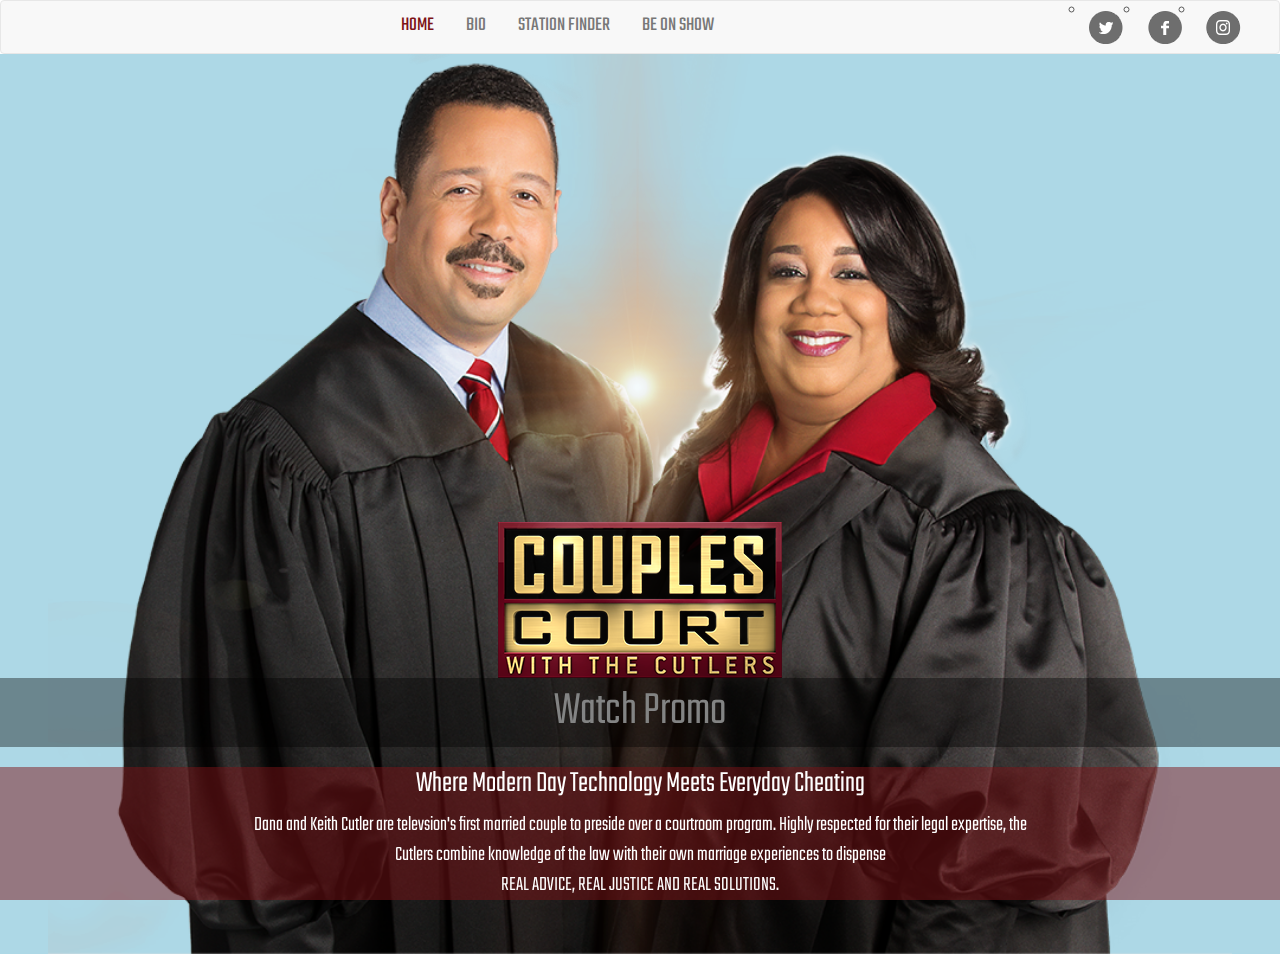
==== index.html @ 295bbfcb "adjusting mobile" ====
<!DOCTYPE html>
<html lang="en">
  <head>
    <meta charset="utf-8">
    <meta http-equiv="X-UA-Compatible" content="IE=edge">
    <meta name="viewport" content="width=device-width, initial-scale=1">
    <!-- The above 3 meta tags *must* come first in the head; any other head content must come *after* these tags -->
    <meta name="description" content="">
    <meta name="author" content="">
    <link rel="icon" href="../../favicon.ico">

    <title>Carousel Template for Bootstrap</title>

    <!-- Bootstrap core CSS -->
    <link href="./media/css/bootstrap.min.css" rel="stylesheet">

    <!-- IE10 viewport hack for Surface/desktop Windows 8 bug -->
    <link href="./media/css/ie10-viewport-bug-workaround.css" rel="stylesheet">

    <!-- HTML5 shim and Respond.js for IE8 support of HTML5 elements and media queries -->
    <!--[if lt IE 9]>
      <script src="https://oss.maxcdn.com/html5shiv/3.7.3/html5shiv.min.js"></script>
      <script src="https://oss.maxcdn.com/respond/1.4.2/respond.min.js"></script>
    <![endif]-->

    <!-- Custom styles for this template -->
    <link href="./media/css/carousel.css" rel="stylesheet">
    <link href="./media/css/style.css" rel="stylesheet">
  </head>
<!-- NAVBAR
================================================== -->
  <body>
    <nav class="navbar navbar-default" role="navigation">
      <div class="container-fluid">
        <div class="navbar-header">
          <button type="button" class="navbar-toggle" data-toggle="collapse" data-target="#bs-example-navbar-collapse-1">
            <span class="sr-only">Toggle navigation</span>
            <span class="icon-bar"></span>
            <span class="icon-bar"></span>
            <span class="icon-bar"></span>
          </button>
          <img class="navbar-brand" src="./media/images/cc_logo.png" alt="">

        </div>

        
        <div class="collapse navbar-collapse" id="bs-example-navbar-collapse-1">
          <ul class="nav navbar-nav">
            <li class="active"><a href="#">Home</a></li>
            <li><a href="/bio">Bio</a></li>
            <li><a href="/finder">Station Finder</a></li>
            <li><a href="https://www.beoncouplescourt.tv" target="_blank">Be On Show</a></li>
            <li class="social pull-right">
              <ul>
                  <li class='twitter'><a href='https://twitter.com/CouplesCourt' target="_blank">Follow the Cutlers on Twitter</a></li>
                  <li class='facebook'><a href='https://www.facebook.com/CouplesCourt' target="_blank">Follow the Cutlers on Facebook</a></li>
                  <li class='instagram'><a href='http://instagram.com/CouplesCourt' target="_blank">Follow the Cutlers on Instagram</a></li>
              </ul>
            </li>
          </ul>
        </div>
      </div>
    </nav>
    

<div id="mycarousel" class="carousel slide" data-ride="carousel">
  <ol class="carousel-indicators">
    <li data-target="#mycarousel" data-slide-to="0" class="active"></li>
    <li data-target="#mycarousel" data-slide-to="1"></li>
    <li data-target="#mycarousel" data-slide-to="2"></li>
  </ol>

  <div class="carousel-inner" role="listbox">
    <div class="item">
        <img src="./media/images/cutlers1.png" data-color="lightblue" alt="First Image">
    </div>
    <div class="item">
        <img src="./media/images/cutlers2.png" data-color="firebrick" alt="Second Image">
    </div>
    <div class="item">
        <img src="./media/images/cutlers3.png" data-color="violet" alt="Third Image">
    </div>
  </div>

</div>


<div class="container-fluid info"> 
    <img class="logo" src="./media/images/cc_logo.png" alt="">
    <div class="jumbotron promo">
      Watch Promo
    </div>
    <div class="jumbotron myBackground">
      <h2>Where Modern Day Technology Meets Everyday Cheating</h2>
          <p>Dana and Keith Cutler are televsion's first married couple to preside over a courtroom program. Highly respected for their legal expertise, the Cutlers combine knowledge of the law with their own marriage experiences to dispense <br/> REAL ADVICE, REAL JUSTICE AND REAL SOLUTIONS.</p>
    </div>
  </div>
    
      <!-- FOOTER -->
      <!-- <footer>
        <div class="container">
          <p>TM &amp; &copy; Orion TV Productions, Inc. All Rights Reserved. Advertisements Do No Constitute Endorsement By Orion Television Or By Any Person(s) Pictured On This Page. Use Of This Site Constitutes Your Acceptance Of These Terms Of Use And Privacy Policy.</p>
        </div>
        
      </footer> -->

    </div><!-- /.container -->


    <!-- Bootstrap core JavaScript
    ================================================== -->
    <!-- Placed at the end of the document so the pages load faster -->
    <script src="https://ajax.googleapis.com/ajax/libs/jquery/1.12.4/jquery.min.js"></script>
    <script>window.jQuery || document.write('<script src="./media/js/jquery.min.js"><\/script>')</script>
    <script src="./media/js/bootstrap.min.js"></script>
    <!-- IE10 viewport hack for Surface/desktop Windows 8 bug -->
    <script src="./media/js/ie10-viewport-bug-workaround.js"></script>
    <script src="./media/js/main.js"></script>
  </body>
</html>
---- media/css/ie10-viewport-bug-workaround.css ----
/*!
 * IE10 viewport hack for Surface/desktop Windows 8 bug
 * Copyright 2014-2015 Twitter, Inc.
 * Licensed under MIT (https://github.com/twbs/bootstrap/blob/master/LICENSE)
 */

/*
 * See the Getting Started docs for more information:
 * http://getbootstrap.com/getting-started/#support-ie10-width
 */
@-ms-viewport     { width: device-width; }
@-o-viewport      { width: device-width; }
@viewport         { width: device-width; }
---- media/css/carousel.css ----
/* GLOBAL STYLES
-------------------------------------------------- */
/* Padding below the footer and lighter body text */

body {
  padding-bottom: 40px;
  color: #5a5a5a;
}


/* CUSTOMIZE THE NAVBAR
-------------------------------------------------- */

/* Special class on .container surrounding .navbar, used for positioning it into place. */
.navbar-wrapper {
  position: absolute;
  top: 0;
  right: 0;
  left: 0;
  z-index: 20;
}

/* Flip around the padding for proper display in narrow viewports */
.navbar-wrapper > .container {
  padding-right: 0;
  padding-left: 0;
}
.navbar-wrapper .navbar {
  padding-right: 15px;
  padding-left: 15px;
}
.navbar-wrapper .navbar .container {
  width: auto;
}


/* CUSTOMIZE THE CAROUSEL
-------------------------------------------------- */

/* Carousel base class */
.carousel {
  height: 500px;
  margin-bottom: 60px;
}
/* Since positioning the image, we need to help out the caption */
.carousel-caption {
  z-index: 10;
}

/* Declare heights because of positioning of img element */
.carousel .item {
  height: 500px;
  background-color: #777;
}
.carousel-inner > .item > img {
  position: absolute;
  top: 0;
  left: 0;
  min-width: 100%;
  height: 500px;
}


/* MARKETING CONTENT
-------------------------------------------------- */

/* Center align the text within the three columns below the carousel */
.marketing .col-lg-4 {
  margin-bottom: 20px;
  text-align: center;
}
.marketing h2 {
  font-weight: normal;
}
.marketing .col-lg-4 p {
  margin-right: 10px;
  margin-left: 10px;
}


/* Featurettes
------------------------- */

.featurette-divider {
  margin: 80px 0; /* Space out the Bootstrap <hr> more */
}

/* Thin out the marketing headings */
.featurette-heading {
  font-weight: 300;
  line-height: 1;
  letter-spacing: -1px;
}


/* RESPONSIVE CSS
-------------------------------------------------- */

@media (min-width: 768px) {
  /* Navbar positioning foo */
  .navbar-wrapper {
    margin-top: 20px;
  }
  .navbar-wrapper .container {
    padding-right: 15px;
    padding-left: 15px;
  }
  .navbar-wrapper .navbar {
    padding-right: 0;
    padding-left: 0;
  }

  /* The navbar becomes detached from the top, so we round the corners */
  .navbar-wrapper .navbar {
    border-radius: 4px;
  }

  /* Bump up size of carousel content */
  .carousel-caption p {
    margin-bottom: 20px;
    font-size: 21px;
    line-height: 1.4;
  }

  .featurette-heading {
    font-size: 50px;
  }
}

@media (min-width: 992px) {
  .featurette-heading {
    margin-top: 120px;
  }
}
---- media/css/style.css ----
@import url("https://fonts.googleapis.com/css?family=Raleway:500|Teko:300,400");html,body{height:100%;width:100%;font-size:100%;padding:0;margin:0;font-family:'Teko', sans-serif;font-weight:300}h2,p{font-weight:300}*,*:after,*:before{-webkit-box-sizing:border-box;-moz-box-sizing:border-box;box-sizing:border-box;margin:0;padding:0}.navbar{text-transform:uppercase;margin:0}.navbar .navbar-brand{display:none}.navbar-default .navbar-nav{width:100%;text-align:center}.navbar-default .navbar-nav>.active>a{color:#7d1316;background-color:transparent}.navbar-default .navbar-nav>li{float:none;display:inline-block}.navbar-default .navbar-nav>li>a{font-size:20px;font-weight:400}.navbar-nav li.social ul{display:inline-block}.navbar-nav li.social ul .twitter a{background-position:-117px 0px}.navbar-nav li.social ul .twitter a:hover{background-position:-117px -53px}.navbar-nav li.social ul .facebook a{background-position:-3px -54px}.navbar-nav li.social ul .facebook a:hover{background-position:-57px -54px}.navbar-nav li.social ul .instagram a{background-position:0px 0}.navbar-nav li.social ul .instagram a:hover{background-position:-55px 0px}.navbar-nav li.social ul li{float:left;margin-left:2px;text-indent:-9999px}.navbar-nav li.social ul li a{display:block;width:53px;height:43px;background:url(../images/social.png) no-repeat 0 0}.carousel-indicators{display:none !important}.carousel-inner>.item>img{height:100vh;max-width:900px;overflow:hidden;margin:0}.container-fluid .jumbotron{border-radius:0;padding:0;margin:0}.info{position:absolute;bottom:0;z-index:9;padding:0;text-align:center;width:100%}.info .promo{background-color:rgba(0,0,0,0.38);color:#838484;font-size:3em}.info .myBackground{background-color:rgba(125,19,22,0.49);color:#ffffff}footer{background-color:#e3e3e3}h3{display:inline-block;padding:10px;background:#B9121B;border-top-left-radius:10px;border-top-right-radius:10px}.full-screen{background-size:contain;background-position:center;background-repeat:no-repeat}.carousel .item{-webkit-transition:opacity 3s;-moz-transition:opacity 3s;-ms-transition:opacity 3s;-o-transition:opacity 3s;transition:opacity 3s}.carousel .active.left{left:0;opacity:0;z-index:2}.carousel .next{left:0;opacity:1;z-index:1}.blok1{height:100%;background-image:url(http://cdn.wonderfulengineering.com/wp-content/uploads/2014/05/city-wallpaper-7.jpg);background-position:center center;background-size:cover}.jumbotron p{max-width:800px;margin:0 auto}.finder-bg{height:100%;background-image:url(../../media/images/finder_bg.png);background-position:top center;background-size:cover}footer{padding:40px;font-size:8px;text-align:center;color:#838484}@media (max-width: 768px){.navbar .navbar-brand{display:block;padding:5px 15px}.navbar-header{background:#7d1316}.navbar-nav{margin:0}.navbar-default .navbar-nav>li{display:block;float:none !important}.info .logo{display:none}.full-screen{background-size:cover}.container-fluid .jumbotron{padding:0 20px}.jumbotron .myBackground br{content:' '}}
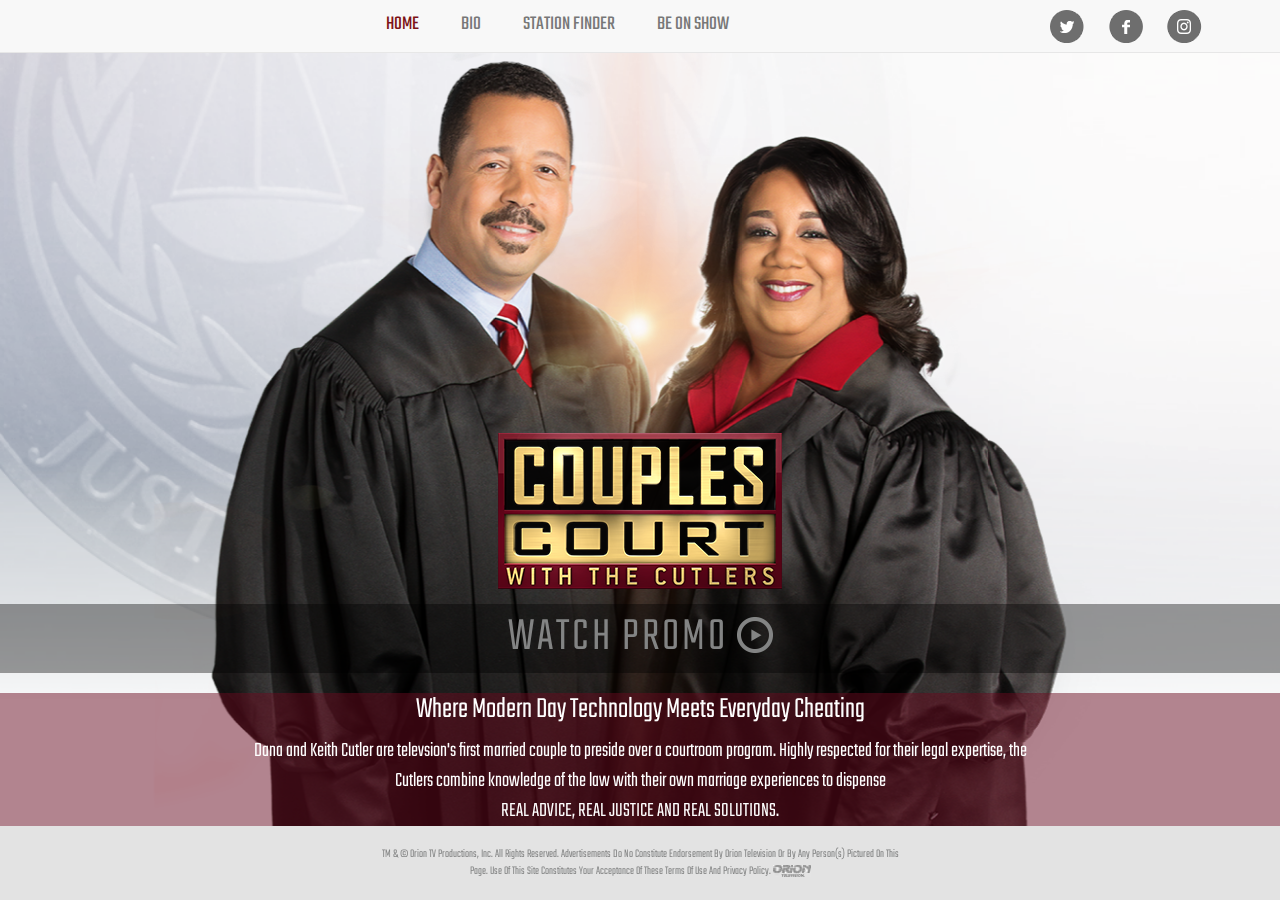
==== commit 6308f428: "added finder and bio" ====
--- a/index.html
+++ b/index.html
@@ -1,4 +1,3 @@
-
 <!DOCTYPE html>
 <html lang="en">
   <head>
@@ -9,43 +8,35 @@
     <meta name="description" content="">
     <meta name="author" content="">
     <link rel="icon" href="../../favicon.ico">
-
     <title>Carousel Template for Bootstrap</title>
-
     <!-- Bootstrap core CSS -->
     <link href="./media/css/bootstrap.min.css" rel="stylesheet">
-
     <!-- IE10 viewport hack for Surface/desktop Windows 8 bug -->
     <link href="./media/css/ie10-viewport-bug-workaround.css" rel="stylesheet">
-
     <!-- HTML5 shim and Respond.js for IE8 support of HTML5 elements and media queries -->
     <!--[if lt IE 9]>
-      <script src="https://oss.maxcdn.com/html5shiv/3.7.3/html5shiv.min.js"></script>
-      <script src="https://oss.maxcdn.com/respond/1.4.2/respond.min.js"></script>
+    <script src="https://oss.maxcdn.com/html5shiv/3.7.3/html5shiv.min.js"></script>
+    <script src="https://oss.maxcdn.com/respond/1.4.2/respond.min.js"></script>
     <![endif]-->
-
     <!-- Custom styles for this template -->
     <link href="./media/css/carousel.css" rel="stylesheet">
     <link href="./media/css/style.css" rel="stylesheet">
   </head>
-<!-- NAVBAR
-================================================== -->
+  <!-- NAVBAR
+  ================================================== -->
   <body>
-    <nav class="navbar navbar-default" role="navigation">
-      <div class="container-fluid">
+    <div class="navbar navbar-default navbar-fixed-top" role="navigation">
+      <div class="container">
         <div class="navbar-header">
-          <button type="button" class="navbar-toggle" data-toggle="collapse" data-target="#bs-example-navbar-collapse-1">
+          <button type="button" class="navbar-toggle" data-toggle="collapse" data-target=".navbar-collapse">
             <span class="sr-only">Toggle navigation</span>
             <span class="icon-bar"></span>
             <span class="icon-bar"></span>
             <span class="icon-bar"></span>
           </button>
           <img class="navbar-brand" src="./media/images/cc_logo.png" alt="">
-
         </div>
-
-        
-        <div class="collapse navbar-collapse" id="bs-example-navbar-collapse-1">
+        <div class="navbar-collapse collapse">
           <ul class="nav navbar-nav">
             <li class="active"><a href="#">Home</a></li>
             <li><a href="/bio">Bio</a></li>
@@ -53,64 +44,61 @@
             <li><a href="https://www.beoncouplescourt.tv" target="_blank">Be On Show</a></li>
             <li class="social pull-right">
               <ul>
-                  <li class='twitter'><a href='https://twitter.com/CouplesCourt' target="_blank">Follow the Cutlers on Twitter</a></li>
-                  <li class='facebook'><a href='https://www.facebook.com/CouplesCourt' target="_blank">Follow the Cutlers on Facebook</a></li>
-                  <li class='instagram'><a href='http://instagram.com/CouplesCourt' target="_blank">Follow the Cutlers on Instagram</a></li>
+                <li class='twitter'><a href='https://twitter.com/CouplesCourt' target="_blank">Follow the Cutlers on Twitter</a></li>
+                <li class='facebook'><a href='https://www.facebook.com/CouplesCourt' target="_blank">Follow the Cutlers on Facebook</a></li>
+                <li class='instagram'><a href='http://instagram.com/CouplesCourt' target="_blank">Follow the Cutlers on Instagram</a></li>
               </ul>
             </li>
           </ul>
         </div>
       </div>
-    </nav>
-    
-
-<div id="mycarousel" class="carousel slide" data-ride="carousel">
-  <ol class="carousel-indicators">
-    <li data-target="#mycarousel" data-slide-to="0" class="active"></li>
-    <li data-target="#mycarousel" data-slide-to="1"></li>
-    <li data-target="#mycarousel" data-slide-to="2"></li>
-  </ol>
-
-  <div class="carousel-inner" role="listbox">
-    <div class="item">
-        <img src="./media/images/cutlers1.png" data-color="lightblue" alt="First Image">
     </div>
-    <div class="item">
-        <img src="./media/images/cutlers2.png" data-color="firebrick" alt="Second Image">
+    <div id="mycarousel" class="carousel slide" data-ride="carousel">
+      <ol class="carousel-indicators">
+        <li data-target="#mycarousel" data-slide-to="0" class="active"></li>
+        <li data-target="#mycarousel" data-slide-to="1"></li>
+        <li data-target="#mycarousel" data-slide-to="2"></li>
+      </ol>
+      <div class="carousel-inner" role="listbox">
+        <div class="item">
+          <img src="./media/images/cutlers1.png" alt="First Image">
+        </div>
+        <div class="item">
+          <img src="./media/images/cutlers2.png" alt="Second Image">
+        </div>
+        <div class="item">
+          <img src="./media/images/cutlers3.png" dalt="Third Image">
+        </div>
+      </div>
     </div>
-    <div class="item">
-        <img src="./media/images/cutlers3.png" data-color="violet" alt="Third Image">
+    <div class="container-fluid info">
+      <img class="logo" src="./media/images/cc_logo.png" alt="">
+      <div class="jumbotron promo">
+        <a href="#">Watch Promo <img src="./media/images/play_btn.png" alt=""></a>
+      </div>
+      <div class="jumbotron myBackground">
+        <h2>Where Modern Day Technology Meets Everyday Cheating</h2>
+        <p>Dana and Keith Cutler are televsion's first married couple to preside over a courtroom program. Highly respected for their legal expertise, the Cutlers combine knowledge of the law with their own marriage experiences to dispense <br/> REAL ADVICE, REAL JUSTICE AND REAL SOLUTIONS.</p>
+      </div>
+      <div class="jumbotron footer">
+        <p>TM &amp; &copy; Orion TV Productions, Inc. All Rights Reserved. Advertisements Do No Constitute Endorsement By Orion Television Or By Any Person(s) Pictured On This Page. Use Of This Site Constitutes Your Acceptance Of These Terms Of Use And Privacy Policy. <img src="./media/images/orion.jpg" alt="Orion"></p>
+      </div>
     </div>
-  </div>
-
-</div>
-
-
-<div class="container-fluid info"> 
-    <img class="logo" src="./media/images/cc_logo.png" alt="">
-    <div class="jumbotron promo">
-      Watch Promo
-    </div>
-    <div class="jumbotron myBackground">
-      <h2>Where Modern Day Technology Meets Everyday Cheating</h2>
-          <p>Dana and Keith Cutler are televsion's first married couple to preside over a courtroom program. Highly respected for their legal expertise, the Cutlers combine knowledge of the law with their own marriage experiences to dispense <br/> REAL ADVICE, REAL JUSTICE AND REAL SOLUTIONS.</p>
-    </div>
-  </div>
-    
-      <!-- FOOTER -->
-      <!-- <footer>
-        <div class="container">
-          <p>TM &amp; &copy; Orion TV Productions, Inc. All Rights Reserved. Advertisements Do No Constitute Endorsement By Orion Television Or By Any Person(s) Pictured On This Page. Use Of This Site Constitutes Your Acceptance Of These Terms Of Use And Privacy Policy.</p>
-        </div>
-        
-      </footer> -->
-
+    <!-- FOOTER -->
+      <!-- <div class="container footer">
+        <p>TM &amp; &copy; Orion TV Productions, Inc. All Rights Reserved. Advertisements Do No Constitute Endorsement By Orion Television Or By Any Person(s) Pictured On This Page. Use Of This Site Constitutes Your Acceptance Of These Terms Of Use And Privacy Policy.</p>
+      </div> -->
     </div><!-- /.container -->
-
-
-    <!-- Bootstrap core JavaScript
-    ================================================== -->
-    <!-- Placed at the end of the document so the pages load faster -->
+    <script>
+      (function(i,s,o,g,r,a,m){i['GoogleAnalyticsObject']=r;i[r]=i[r]||function(){
+      (i[r].q=i[r].q||[]).push(arguments)},i[r].l=1*new Date();a=s.createElement(o),
+      m=s.getElementsByTagName(o)[0];a.async=1;a.src=g;m.parentNode.insertBefore(a,m)
+      })(window,document,'script','https://www.google-analytics.com/analytics.js','ga');
+     
+      ga('create', 'UA-102187534-1', 'auto');
+      ga('send', 'pageview');
+     
+    </script>
     <script src="https://ajax.googleapis.com/ajax/libs/jquery/1.12.4/jquery.min.js"></script>
     <script>window.jQuery || document.write('<script src="./media/js/jquery.min.js"><\/script>')</script>
     <script src="./media/js/bootstrap.min.js"></script>
@@ -118,4 +106,4 @@
     <script src="./media/js/ie10-viewport-bug-workaround.js"></script>
     <script src="./media/js/main.js"></script>
   </body>
-</html>
+</html>--- a/media/css/style.css
+++ b/media/css/style.css
@@ -1 +1 @@
-@import url("https://fonts.googleapis.com/css?family=Raleway:500|Teko:300,400");html,body{height:100%;width:100%;font-size:100%;padding:0;margin:0;font-family:'Teko', sans-serif;font-weight:300}h2,p{font-weight:300}*,*:after,*:before{-webkit-box-sizing:border-box;-moz-box-sizing:border-box;box-sizing:border-box;margin:0;padding:0}.navbar{text-transform:uppercase;margin:0}.navbar .navbar-brand{display:none}.navbar-default .navbar-nav{width:100%;text-align:center}.navbar-default .navbar-nav>.active>a{color:#7d1316;background-color:transparent}.navbar-default .navbar-nav>li{float:none;display:inline-block}.navbar-default .navbar-nav>li>a{font-size:20px;font-weight:400}.navbar-nav li.social ul{display:inline-block}.navbar-nav li.social ul .twitter a{background-position:-117px 0px}.navbar-nav li.social ul .twitter a:hover{background-position:-117px -53px}.navbar-nav li.social ul .facebook a{background-position:-3px -54px}.navbar-nav li.social ul .facebook a:hover{background-position:-57px -54px}.navbar-nav li.social ul .instagram a{background-position:0px 0}.navbar-nav li.social ul .instagram a:hover{background-position:-55px 0px}.navbar-nav li.social ul li{float:left;margin-left:2px;text-indent:-9999px}.navbar-nav li.social ul li a{display:block;width:53px;height:43px;background:url(../images/social.png) no-repeat 0 0}.carousel-indicators{display:none !important}.carousel-inner>.item>img{height:100vh;max-width:900px;overflow:hidden;margin:0}.container-fluid .jumbotron{border-radius:0;padding:0;margin:0}.info{position:absolute;bottom:0;z-index:9;padding:0;text-align:center;width:100%}.info .promo{background-color:rgba(0,0,0,0.38);color:#838484;font-size:3em}.info .myBackground{background-color:rgba(125,19,22,0.49);color:#ffffff}footer{background-color:#e3e3e3}h3{display:inline-block;padding:10px;background:#B9121B;border-top-left-radius:10px;border-top-right-radius:10px}.full-screen{background-size:contain;background-position:center;background-repeat:no-repeat}.carousel .item{-webkit-transition:opacity 3s;-moz-transition:opacity 3s;-ms-transition:opacity 3s;-o-transition:opacity 3s;transition:opacity 3s}.carousel .active.left{left:0;opacity:0;z-index:2}.carousel .next{left:0;opacity:1;z-index:1}.blok1{height:100%;background-image:url(http://cdn.wonderfulengineering.com/wp-content/uploads/2014/05/city-wallpaper-7.jpg);background-position:center center;background-size:cover}.jumbotron p{max-width:800px;margin:0 auto}.finder-bg{height:100%;background-image:url(../../media/images/finder_bg.png);background-position:top center;background-size:cover}footer{padding:40px;font-size:8px;text-align:center;color:#838484}@media (max-width: 768px){.navbar .navbar-brand{display:block;padding:5px 15px}.navbar-header{background:#7d1316}.navbar-nav{margin:0}.navbar-default .navbar-nav>li{display:block;float:none !important}.info .logo{display:none}.full-screen{background-size:cover}.container-fluid .jumbotron{padding:0 20px}.jumbotron .myBackground br{content:' '}}
+@import url("https://fonts.googleapis.com/css?family=Raleway:500|Teko:300,400");html,body{height:100%;width:100%;font-size:100%;padding:0;margin:0;font-family:'Teko', sans-serif;font-weight:300;background:#f7f9fb}h2,p{font-weight:300}*,*:after,*:before{-webkit-box-sizing:border-box;-moz-box-sizing:border-box;box-sizing:border-box;margin:0;padding:0}.nav>li>a{padding:15px 20px}.navbar{text-transform:uppercase;margin:0}.navbar .navbar-brand{display:none}.navbar-default .navbar-toggle{border-color:transparent}.navbar-default .navbar-toggle:focus,.navbar-default .navbar-toggle .navbar-default .navbar-toggle:hover{background-color:transparent}.navbar-default .navbar-toggle .icon-bar{background-color:#000}.navbar-default .navbar-nav{width:100%;text-align:center}.navbar-default .navbar-nav>.active>a{color:#7d1316 !important;background-color:transparent !important}.navbar-default .navbar-nav>li{float:none;display:inline-block}.navbar-default .navbar-nav>li>a{font-size:20px;font-weight:400}.navbar-nav li.social ul{display:inline-block}.navbar-nav li.social ul .twitter a{background-position:-117px 0px}.navbar-nav li.social ul .twitter a:hover{background-position:-117px -53px}.navbar-nav li.social ul .facebook a{background-position:-3px -54px}.navbar-nav li.social ul .facebook a:hover{background-position:-57px -54px}.navbar-nav li.social ul .instagram a{background-position:0px 0}.navbar-nav li.social ul .instagram a:hover{background-position:-55px 0px}.navbar-nav li.social ul li{float:left;margin-left:2px;text-indent:-9999px;list-style:none}.navbar-nav li.social ul li a{display:block;width:53px;height:43px;background:url(../images/social.png) no-repeat 0 0}.carousel{background:url(../images/background.png) no-repeat;width:100%;height:94%;background-size:contain;margin-bottom:0;overflow:hidden}.carousel-indicators{display:none !important}.carousel-inner>.item>img{height:100vh;max-width:900px;overflow:hidden;margin:0}.carousel .item{background-color:transparent}.container-fluid .jumbotron{border-radius:0;padding:0;margin:0}.logo-bio{position:absolute;top:70px;right:100px}.info{position:absolute;bottom:0;z-index:9;padding:0;text-align:center;width:100%}.info .promo{background-color:rgba(0,0,0,0.38);margin-top:15px}.info .promo a{color:#838484;font-size:3em;text-transform:uppercase;letter-spacing:3px;text-decoration:none}.info .promo a img{margin-top:-6px}.info .myBackground{background-color:rgba(107,11,31,0.49);color:#ffffff}.footer{background-color:#e3e3e3}.footer p{font-size:12px;padding:20px 140px;color:#838484}h3{display:inline-block;padding:10px;background:#B9121B;border-top-left-radius:10px;border-top-right-radius:10px}.full-screen{background-size:contain;background-position:center;background-repeat:no-repeat}.carousel .item{-webkit-transition:opacity 3s;-moz-transition:opacity 3s;-ms-transition:opacity 3s;-o-transition:opacity 3s;transition:opacity 3s}.carousel .active.left{left:0;opacity:0;z-index:2}.carousel .next{left:0;opacity:1;z-index:1}.biobg{height:100%;background-image:url(../images/bio.png);background-position:center center;background-size:contain;background-repeat:no-repeat}.jumbotron p{max-width:800px;margin:0 auto}.finderbg{height:100%;background-image:url(../images/finder.png);background-position:center center;background-size:contain;background-repeat:repeat}.navbar-collapse.in{position:absolute;background-color:white;overflow:overlay;z-index:999;width:100%}.station-container{font-family:'Raleway', sans-serif;position:absolute;top:0;left:0;right:0;padding:200px}.station-container h1{text-transform:uppercase}.station-container h1,.station-container h2{color:#fff;text-align:center}.station-container .finder-container{min-height:220px}.station-container .selector{background:#fff;width:255px;height:43px;margin:0 auto}.station-container .selector a{display:block;width:100%;height:100%;color:#e3e3e3}.station-container .selector a>.arrows{display:inline-block;width:14px;height:14px;float:right;margin-top:14px;margin-right:20px}.station-container .selector a .title{text-transform:uppercase;color:#7d1316;text-align:center;display:block;line-height:43px}.station-container .selector .state-list{display:none;width:100%}.station-container .selector .list-container{overflow:hidden;width:100%;height:150px}.station-container .selector .list-container ul li a{border:3px solid #e3e3e3;border-radius:5px;padding:9px;background:#7d1316;text-align:center;margin-bottom:5px}.listing-provider{border:3px solid #e3e3e3;border-radius:5px;background:#7d1316;text-align:center;font-size:16px}.listing-provider .big-bar{background:#fff;overflow:hidden;width:100%;text-align:center;margin:0 auto}.listing-provider .big-bar .headings{color:#7d1316}.listing-provider .listings .city{color:#fff}.listing-provider .listings .station a{color:#e3e3e3}.listing-provider .listings .times{color:#fff}@media (max-width: 767px){.navbar{z-index:999}.navbar .navbar-brand{display:block;padding:5px 15px}.navbar-header{background:#7d1316}.navbar-nav{margin:0}.navbar-default .navbar-nav>li{display:block;float:none !important}.info .logo{display:none}.full-screen{background-size:cover}.container-fluid .jumbotron{padding:0 20px}.jumbotron .myBackground br{content:' '}.biobg{background-size:cover}.logo-bio{display:none}.footer p{padding:20px;font-size:8px}}@media (max-width: 320px){h2{font-size:20px}.info .promo a{font-size:2em}.jumbotron p{font-size:16px}.carousel{height:90%}.footer p{padding:20px;font-size:8px}}
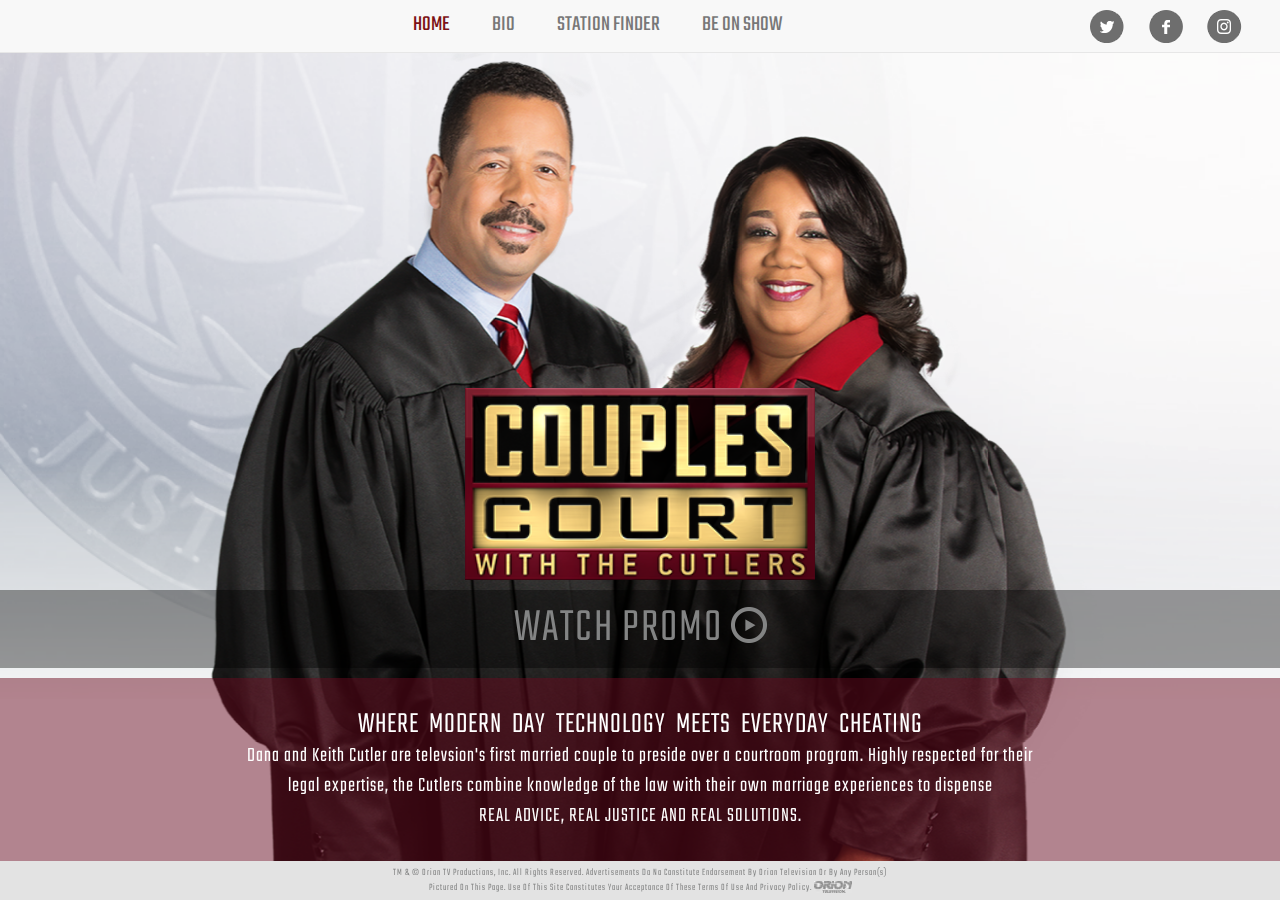
==== commit 610fc8b2: "updated per convo with rosana" ====
--- a/index.html
+++ b/index.html
@@ -44,7 +44,7 @@
             <li><a href="https://www.beoncouplescourt.tv" target="_blank">Be On Show</a></li>
             <li class="social pull-right">
               <ul>
-                <li class='twitter'><a href='https://twitter.com/CouplesCourt' target="_blank">Follow the Cutlers on Twitter</a></li>
+                <li class='twitter'><a href='https://twitter.com/CouplesCourt_TV' target="_blank">Follow the Cutlers on Twitter</a></li>
                 <li class='facebook'><a href='https://www.facebook.com/CouplesCourt' target="_blank">Follow the Cutlers on Facebook</a></li>
                 <li class='instagram'><a href='http://instagram.com/CouplesCourt' target="_blank">Follow the Cutlers on Instagram</a></li>
               </ul>
--- a/media/css/style.css
+++ b/media/css/style.css
@@ -1 +1 @@
-@import url("https://fonts.googleapis.com/css?family=Raleway:500|Teko:300,400");html,body{height:100%;width:100%;font-size:100%;padding:0;margin:0;font-family:'Teko', sans-serif;font-weight:300;background:#f7f9fb}h2,p{font-weight:300}*,*:after,*:before{-webkit-box-sizing:border-box;-moz-box-sizing:border-box;box-sizing:border-box;margin:0;padding:0}.nav>li>a{padding:15px 20px}.navbar{text-transform:uppercase;margin:0}.navbar .navbar-brand{display:none}.navbar-default .navbar-toggle{border-color:transparent}.navbar-default .navbar-toggle:focus,.navbar-default .navbar-toggle .navbar-default .navbar-toggle:hover{background-color:transparent}.navbar-default .navbar-toggle .icon-bar{background-color:#000}.navbar-default .navbar-nav{width:100%;text-align:center}.navbar-default .navbar-nav>.active>a{color:#7d1316 !important;background-color:transparent !important}.navbar-default .navbar-nav>li{float:none;display:inline-block}.navbar-default .navbar-nav>li>a{font-size:20px;font-weight:400}.navbar-nav li.social ul{display:inline-block}.navbar-nav li.social ul .twitter a{background-position:-117px 0px}.navbar-nav li.social ul .twitter a:hover{background-position:-117px -53px}.navbar-nav li.social ul .facebook a{background-position:-3px -54px}.navbar-nav li.social ul .facebook a:hover{background-position:-57px -54px}.navbar-nav li.social ul .instagram a{background-position:0px 0}.navbar-nav li.social ul .instagram a:hover{background-position:-55px 0px}.navbar-nav li.social ul li{float:left;margin-left:2px;text-indent:-9999px;list-style:none}.navbar-nav li.social ul li a{display:block;width:53px;height:43px;background:url(../images/social.png) no-repeat 0 0}.carousel{background:url(../images/background.png) no-repeat;width:100%;height:94%;background-size:contain;margin-bottom:0;overflow:hidden}.carousel-indicators{display:none !important}.carousel-inner>.item>img{height:100vh;max-width:900px;overflow:hidden;margin:0}.carousel .item{background-color:transparent}.container-fluid .jumbotron{border-radius:0;padding:0;margin:0}.logo-bio{position:absolute;top:70px;right:100px}.info{position:absolute;bottom:0;z-index:9;padding:0;text-align:center;width:100%}.info .promo{background-color:rgba(0,0,0,0.38);margin-top:15px}.info .promo a{color:#838484;font-size:3em;text-transform:uppercase;letter-spacing:3px;text-decoration:none}.info .promo a img{margin-top:-6px}.info .myBackground{background-color:rgba(107,11,31,0.49);color:#ffffff}.footer{background-color:#e3e3e3}.footer p{font-size:12px;padding:20px 140px;color:#838484}h3{display:inline-block;padding:10px;background:#B9121B;border-top-left-radius:10px;border-top-right-radius:10px}.full-screen{background-size:contain;background-position:center;background-repeat:no-repeat}.carousel .item{-webkit-transition:opacity 3s;-moz-transition:opacity 3s;-ms-transition:opacity 3s;-o-transition:opacity 3s;transition:opacity 3s}.carousel .active.left{left:0;opacity:0;z-index:2}.carousel .next{left:0;opacity:1;z-index:1}.biobg{height:100%;background-image:url(../images/bio.png);background-position:center center;background-size:contain;background-repeat:no-repeat}.jumbotron p{max-width:800px;margin:0 auto}.finderbg{height:100%;background-image:url(../images/finder.png);background-position:center center;background-size:contain;background-repeat:repeat}.navbar-collapse.in{position:absolute;background-color:white;overflow:overlay;z-index:999;width:100%}.station-container{font-family:'Raleway', sans-serif;position:absolute;top:0;left:0;right:0;padding:200px}.station-container h1{text-transform:uppercase}.station-container h1,.station-container h2{color:#fff;text-align:center}.station-container .finder-container{min-height:220px}.station-container .selector{background:#fff;width:255px;height:43px;margin:0 auto}.station-container .selector a{display:block;width:100%;height:100%;color:#e3e3e3}.station-container .selector a>.arrows{display:inline-block;width:14px;height:14px;float:right;margin-top:14px;margin-right:20px}.station-container .selector a .title{text-transform:uppercase;color:#7d1316;text-align:center;display:block;line-height:43px}.station-container .selector .state-list{display:none;width:100%}.station-container .selector .list-container{overflow:hidden;width:100%;height:150px}.station-container .selector .list-container ul li a{border:3px solid #e3e3e3;border-radius:5px;padding:9px;background:#7d1316;text-align:center;margin-bottom:5px}.listing-provider{border:3px solid #e3e3e3;border-radius:5px;background:#7d1316;text-align:center;font-size:16px}.listing-provider .big-bar{background:#fff;overflow:hidden;width:100%;text-align:center;margin:0 auto}.listing-provider .big-bar .headings{color:#7d1316}.listing-provider .listings .city{color:#fff}.listing-provider .listings .station a{color:#e3e3e3}.listing-provider .listings .times{color:#fff}@media (max-width: 767px){.navbar{z-index:999}.navbar .navbar-brand{display:block;padding:5px 15px}.navbar-header{background:#7d1316}.navbar-nav{margin:0}.navbar-default .navbar-nav>li{display:block;float:none !important}.info .logo{display:none}.full-screen{background-size:cover}.container-fluid .jumbotron{padding:0 20px}.jumbotron .myBackground br{content:' '}.biobg{background-size:cover}.logo-bio{display:none}.footer p{padding:20px;font-size:8px}}@media (max-width: 320px){h2{font-size:20px}.info .promo a{font-size:2em}.jumbotron p{font-size:16px}.carousel{height:90%}.footer p{padding:20px;font-size:8px}}
+@import url("https://fonts.googleapis.com/css?family=Raleway:500|Teko:300,400");html,body{height:100%;width:100%;font-size:100%;padding:0;margin:0;font-family:'Teko', sans-serif;font-weight:300;background:#f7f9fb}h2,p{font-weight:300;margin:0;padding:0}*,*:after,*:before{-webkit-box-sizing:border-box;-moz-box-sizing:border-box;box-sizing:border-box;margin:0;padding:0}.nav>li>a{padding:15px 20px}.navbar{text-transform:uppercase;margin:0}.navbar .navbar-brand{display:none}.navbar-default .navbar-toggle{border-color:transparent}.navbar-default .navbar-toggle:focus,.navbar-default .navbar-toggle .navbar-default .navbar-toggle:hover{background-color:transparent}.navbar-default .navbar-toggle .icon-bar{background-color:#000}.navbar-default .navbar-nav{width:100%;text-align:center;margin:0 40px}.navbar-default .navbar-nav>.active>a{color:#7d1316 !important;background-color:transparent !important}.navbar-default .navbar-nav>li{float:none;display:inline-block}.navbar-default .navbar-nav>li>a{font-size:22px;font-weight:400}.navbar-nav li.social ul{display:inline-block}.navbar-nav li.social ul .twitter a{background-position:-117px 0px}.navbar-nav li.social ul .twitter a:hover{background-position:-117px -53px}.navbar-nav li.social ul .facebook a{background-position:-3px -54px}.navbar-nav li.social ul .facebook a:hover{background-position:-57px -54px}.navbar-nav li.social ul .instagram a{background-position:0px 0}.navbar-nav li.social ul .instagram a:hover{background-position:-55px 0px}.navbar-nav li.social ul li{float:left;margin-left:2px;text-indent:-9999px;list-style:none}.navbar-nav li.social ul li a{display:block;width:53px;height:43px;background:url(../images/social.png) no-repeat 0 0}.carousel{background:url(../images/background.png) no-repeat;width:100%;height:100%;background-size:contain;margin-bottom:0;overflow:hidden}.carousel-indicators{display:none !important}.carousel-inner>.item>img{height:100vh;max-width:900px;overflow:hidden;margin:0}.carousel .item{background-color:transparent}.container-fluid .jumbotron{border-radius:0;padding:0;margin:0}.logo{max-width:30%;width:350px;min-width:284px}.logo-bio{position:absolute;top:70px;right:100px}.info{position:absolute;bottom:0;z-index:9;padding:0;text-align:center;width:100%}.info .promo{background-color:rgba(0,0,0,0.38);margin:10px 0;padding:5px}.info .promo a{color:#838484;font-size:3em;text-transform:uppercase;letter-spacing:2px;text-decoration:none}.info .promo a img{margin-top:-6px}.info .myBackground{background-color:rgba(107,11,31,0.49);color:#ffffff;padding:30px 0}.info .myBackground h2{text-transform:uppercase;word-spacing:5px;letter-spacing:1px}.scrolls{height:177px;width:60%;margin:0 auto;padding:1%;overflow:-moz-scrollbars-vertical;overflow-y:scroll}#scroller::-webkit-scrollbar-track{-webkit-box-shadow:inset 0 0 6px rgba(0,0,0,0.3);background-color:#e3e3e3}#scroller::-webkit-scrollbar{width:10px;background-color:#e3e3e3}#scroller::-webkit-scrollbar-thumb{background-color:#fff;border:2px solid #fff}.footer{background-color:#e3e3e3}.footer p{font-size:10px;padding:5px 140px;color:#838484}h3{display:inline-block;padding:10px;background:#B9121B;border-top-left-radius:10px;border-top-right-radius:10px}.full-screen{background-size:cover;background-position:top center;background-repeat:no-repeat}.carousel .item{-webkit-transition:opacity 3s;-moz-transition:opacity 3s;-ms-transition:opacity 3s;-o-transition:opacity 3s;transition:opacity 3s}.carousel .active.left{left:0;opacity:0;z-index:2}.carousel .next{left:0;opacity:1;z-index:1}.biobg{height:100%;background-image:url(../images/bio.png);background-position:center center;background-size:contain;background-repeat:no-repeat}.jumbotron p{max-width:800px;margin:0 auto;letter-spacing:1px;font-weight:300}.finderbg{height:100%;background-image:url(../images/finder.png);background-position:center center;background-size:contain;background-repeat:repeat}.navbar-collapse.in{position:absolute;background-color:white;overflow:overlay;z-index:999;width:100%}.station-container{font-family:'Raleway', sans-serif;position:absolute;top:0;left:0;right:0;padding:200px}.station-container h1{text-transform:uppercase}.station-container h1,.station-container h2{color:#fff;text-align:center}.station-container .finder-container{min-height:220px}.station-container .selector{background:#fff;width:255px;height:43px;margin:0 auto}.station-container .selector a{display:block;width:100%;height:100%;color:#e3e3e3}.station-container .selector a>.arrows{display:inline-block;width:14px;height:14px;float:right;margin-top:14px;margin-right:20px}.station-container .selector a .title{text-transform:uppercase;color:#7d1316;text-align:center;display:block;line-height:43px}.station-container .selector .state-list{display:none;width:100%}.station-container .selector .list-container{overflow:hidden;width:100%;height:150px}.station-container .selector .list-container ul li a{border:3px solid #e3e3e3;border-radius:5px;padding:9px;background:#7d1316;text-align:center;margin-bottom:5px}.listing-provider{border:3px solid #e3e3e3;border-radius:5px;background:#7d1316;text-align:center;font-size:16px}.listing-provider .big-bar{background:#fff;overflow:hidden;width:100%;text-align:center;margin:0 auto}.listing-provider .big-bar .headings{color:#7d1316}.listing-provider .listings .city{color:#fff}.listing-provider .listings .station a{color:#e3e3e3}.listing-provider .listings .times{color:#fff}@media (max-width: 767px){.navbar{z-index:999}.navbar .navbar-brand{display:block;padding:5px 15px}.navbar-header{background:#7d1316}.navbar-default .navbar-nav{margin:0}.navbar-default .navbar-nav>li{display:block;float:none !important}.full-screen{background-size:cover}.container-fluid .jumbotron{padding:0 20px}.jumbotron .myBackground br{content:' '}.biobg{background-size:cover}.logo-bio{display:none}.footer p{padding:20px;font-size:8px}.scrolls{width:100%;height:330px}}@media (max-width: 320px){h2{font-size:20px}.info .promo a{font-size:2em}.jumbotron p{font-size:16px}.carousel{height:90%}.footer p{padding:20px;font-size:8px}}
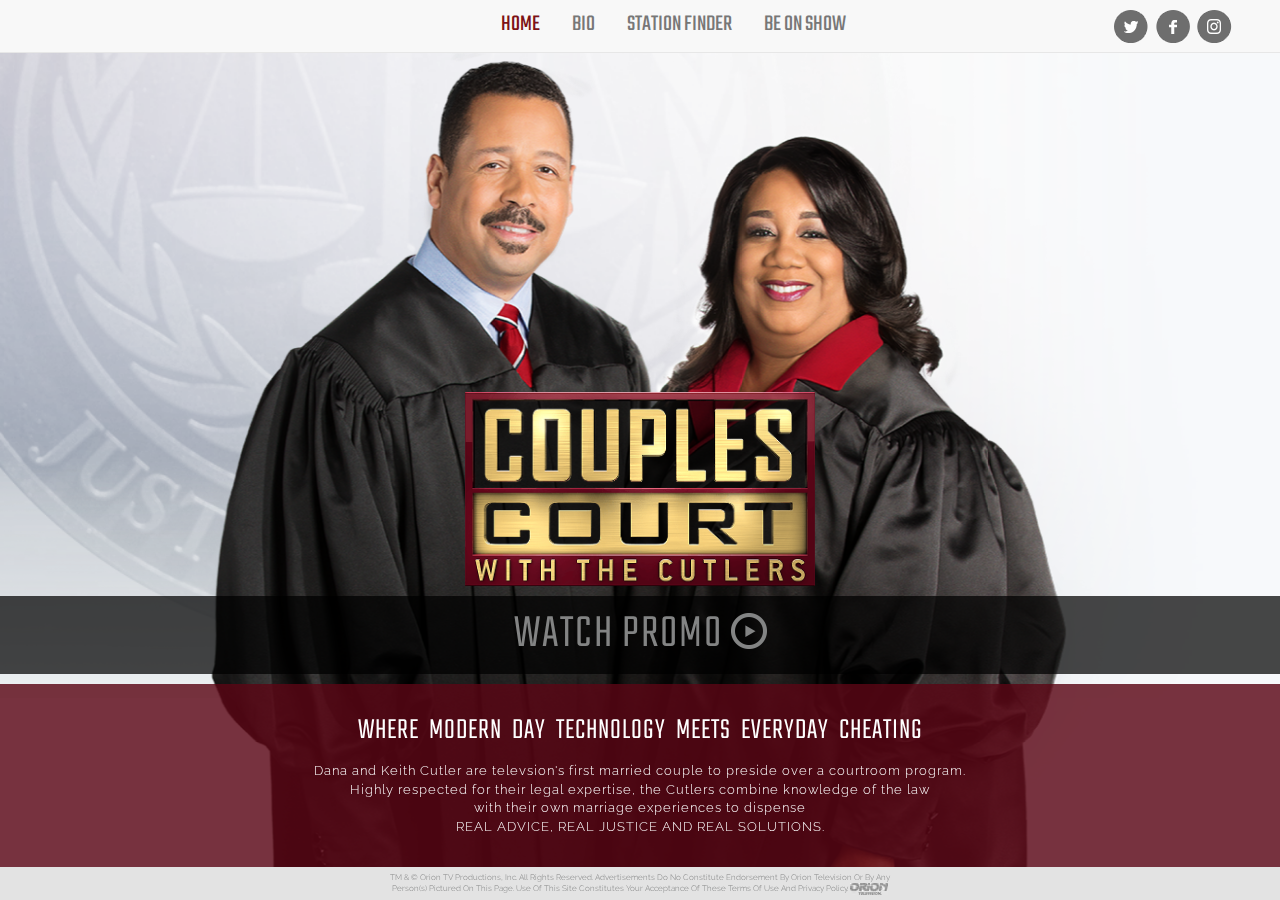
==== commit 449ca967: "updated per convo" ====
--- a/index.html
+++ b/index.html
@@ -78,7 +78,7 @@
       </div>
       <div class="jumbotron myBackground">
         <h2>Where Modern Day Technology Meets Everyday Cheating</h2>
-        <p>Dana and Keith Cutler are televsion's first married couple to preside over a courtroom program. Highly respected for their legal expertise, the Cutlers combine knowledge of the law with their own marriage experiences to dispense <br/> REAL ADVICE, REAL JUSTICE AND REAL SOLUTIONS.</p>
+        <p>Dana and Keith Cutler are televsion's first married couple to preside over a courtroom program.<br/>Highly respected for their legal expertise, the Cutlers combine knowledge of the law<br/> with their own marriage experiences to dispense <br/> REAL ADVICE, REAL JUSTICE AND REAL SOLUTIONS.</p>
       </div>
       <div class="jumbotron footer">
         <p>TM &amp; &copy; Orion TV Productions, Inc. All Rights Reserved. Advertisements Do No Constitute Endorsement By Orion Television Or By Any Person(s) Pictured On This Page. Use Of This Site Constitutes Your Acceptance Of These Terms Of Use And Privacy Policy. <img src="./media/images/orion.jpg" alt="Orion"></p>
--- a/media/css/style.css
+++ b/media/css/style.css
@@ -1 +1 @@
-@import url("https://fonts.googleapis.com/css?family=Raleway:500|Teko:300,400");html,body{height:100%;width:100%;font-size:100%;padding:0;margin:0;font-family:'Teko', sans-serif;font-weight:300;background:#f7f9fb}h2,p{font-weight:300;margin:0;padding:0}*,*:after,*:before{-webkit-box-sizing:border-box;-moz-box-sizing:border-box;box-sizing:border-box;margin:0;padding:0}.nav>li>a{padding:15px 20px}.navbar{text-transform:uppercase;margin:0}.navbar .navbar-brand{display:none}.navbar-default .navbar-toggle{border-color:transparent}.navbar-default .navbar-toggle:focus,.navbar-default .navbar-toggle .navbar-default .navbar-toggle:hover{background-color:transparent}.navbar-default .navbar-toggle .icon-bar{background-color:#000}.navbar-default .navbar-nav{width:100%;text-align:center;margin:0 40px}.navbar-default .navbar-nav>.active>a{color:#7d1316 !important;background-color:transparent !important}.navbar-default .navbar-nav>li{float:none;display:inline-block}.navbar-default .navbar-nav>li>a{font-size:22px;font-weight:400}.navbar-nav li.social ul{display:inline-block}.navbar-nav li.social ul .twitter a{background-position:-117px 0px}.navbar-nav li.social ul .twitter a:hover{background-position:-117px -53px}.navbar-nav li.social ul .facebook a{background-position:-3px -54px}.navbar-nav li.social ul .facebook a:hover{background-position:-57px -54px}.navbar-nav li.social ul .instagram a{background-position:0px 0}.navbar-nav li.social ul .instagram a:hover{background-position:-55px 0px}.navbar-nav li.social ul li{float:left;margin-left:2px;text-indent:-9999px;list-style:none}.navbar-nav li.social ul li a{display:block;width:53px;height:43px;background:url(../images/social.png) no-repeat 0 0}.carousel{background:url(../images/background.png) no-repeat;width:100%;height:100%;background-size:contain;margin-bottom:0;overflow:hidden}.carousel-indicators{display:none !important}.carousel-inner>.item>img{height:100vh;max-width:900px;overflow:hidden;margin:0}.carousel .item{background-color:transparent}.container-fluid .jumbotron{border-radius:0;padding:0;margin:0}.logo{max-width:30%;width:350px;min-width:284px}.logo-bio{position:absolute;top:70px;right:100px}.info{position:absolute;bottom:0;z-index:9;padding:0;text-align:center;width:100%}.info .promo{background-color:rgba(0,0,0,0.38);margin:10px 0;padding:5px}.info .promo a{color:#838484;font-size:3em;text-transform:uppercase;letter-spacing:2px;text-decoration:none}.info .promo a img{margin-top:-6px}.info .myBackground{background-color:rgba(107,11,31,0.49);color:#ffffff;padding:30px 0}.info .myBackground h2{text-transform:uppercase;word-spacing:5px;letter-spacing:1px}.scrolls{height:177px;width:60%;margin:0 auto;padding:1%;overflow:-moz-scrollbars-vertical;overflow-y:scroll}#scroller::-webkit-scrollbar-track{-webkit-box-shadow:inset 0 0 6px rgba(0,0,0,0.3);background-color:#e3e3e3}#scroller::-webkit-scrollbar{width:10px;background-color:#e3e3e3}#scroller::-webkit-scrollbar-thumb{background-color:#fff;border:2px solid #fff}.footer{background-color:#e3e3e3}.footer p{font-size:10px;padding:5px 140px;color:#838484}h3{display:inline-block;padding:10px;background:#B9121B;border-top-left-radius:10px;border-top-right-radius:10px}.full-screen{background-size:cover;background-position:top center;background-repeat:no-repeat}.carousel .item{-webkit-transition:opacity 3s;-moz-transition:opacity 3s;-ms-transition:opacity 3s;-o-transition:opacity 3s;transition:opacity 3s}.carousel .active.left{left:0;opacity:0;z-index:2}.carousel .next{left:0;opacity:1;z-index:1}.biobg{height:100%;background-image:url(../images/bio.png);background-position:center center;background-size:contain;background-repeat:no-repeat}.jumbotron p{max-width:800px;margin:0 auto;letter-spacing:1px;font-weight:300}.finderbg{height:100%;background-image:url(../images/finder.png);background-position:center center;background-size:contain;background-repeat:repeat}.navbar-collapse.in{position:absolute;background-color:white;overflow:overlay;z-index:999;width:100%}.station-container{font-family:'Raleway', sans-serif;position:absolute;top:0;left:0;right:0;padding:200px}.station-container h1{text-transform:uppercase}.station-container h1,.station-container h2{color:#fff;text-align:center}.station-container .finder-container{min-height:220px}.station-container .selector{background:#fff;width:255px;height:43px;margin:0 auto}.station-container .selector a{display:block;width:100%;height:100%;color:#e3e3e3}.station-container .selector a>.arrows{display:inline-block;width:14px;height:14px;float:right;margin-top:14px;margin-right:20px}.station-container .selector a .title{text-transform:uppercase;color:#7d1316;text-align:center;display:block;line-height:43px}.station-container .selector .state-list{display:none;width:100%}.station-container .selector .list-container{overflow:hidden;width:100%;height:150px}.station-container .selector .list-container ul li a{border:3px solid #e3e3e3;border-radius:5px;padding:9px;background:#7d1316;text-align:center;margin-bottom:5px}.listing-provider{border:3px solid #e3e3e3;border-radius:5px;background:#7d1316;text-align:center;font-size:16px}.listing-provider .big-bar{background:#fff;overflow:hidden;width:100%;text-align:center;margin:0 auto}.listing-provider .big-bar .headings{color:#7d1316}.listing-provider .listings .city{color:#fff}.listing-provider .listings .station a{color:#e3e3e3}.listing-provider .listings .times{color:#fff}@media (max-width: 767px){.navbar{z-index:999}.navbar .navbar-brand{display:block;padding:5px 15px}.navbar-header{background:#7d1316}.navbar-default .navbar-nav{margin:0}.navbar-default .navbar-nav>li{display:block;float:none !important}.full-screen{background-size:cover}.container-fluid .jumbotron{padding:0 20px}.jumbotron .myBackground br{content:' '}.biobg{background-size:cover}.logo-bio{display:none}.footer p{padding:20px;font-size:8px}.scrolls{width:100%;height:330px}}@media (max-width: 320px){h2{font-size:20px}.info .promo a{font-size:2em}.jumbotron p{font-size:16px}.carousel{height:90%}.footer p{padding:20px;font-size:8px}}
+@import url("https://fonts.googleapis.com/css?family=Raleway:300,500|Teko:300,400");html,body{height:100%;width:100%;font-size:100%;padding:0;margin:0;font-family:'Teko', sans-serif;font-weight:300;background:#f7f9fb}h2,p{font-weight:300;margin:0;padding:0}p{font-family:'Raleway', sans-serif;font-weight:300;font-size:16px}*,*:after,*:before{-webkit-box-sizing:border-box;-moz-box-sizing:border-box;box-sizing:border-box;margin:0;padding:0}.nav>li>a{padding:15px 20px}.navbar{text-transform:uppercase;margin:0}.navbar .navbar-brand{display:none}.navbar-default .navbar-toggle{border-color:transparent}.navbar-default .navbar-toggle:focus,.navbar-default .navbar-toggle .navbar-default .navbar-toggle:hover{background-color:transparent}.navbar-default .navbar-toggle .icon-bar{background-color:#000}.navbar-default .navbar-nav{width:100%;text-align:center;margin:0 90px}.navbar-default .navbar-nav>.active>a{color:#7d1316 !important;background-color:transparent !important}.navbar-default .navbar-nav>li{float:none;display:inline-block;margin-left:-10px}.navbar-default .navbar-nav>li>a{font-size:23px;font-weight:400}.navbar-nav li.social{position:relative;left:-60px}.navbar-nav li.social ul{display:inline-block}.navbar-nav li.social ul .twitter a{background-position:-117px 0px}.navbar-nav li.social ul .twitter a:hover{background-position:-117px -53px}.navbar-nav li.social ul .facebook a{background-position:-3px -54px}.navbar-nav li.social ul .facebook a:hover{background-position:-57px -54px}.navbar-nav li.social ul .instagram a{background-position:0px 0}.navbar-nav li.social ul .instagram a:hover{background-position:-55px 0px}.navbar-nav li.social ul li{float:left;margin-left:-15px;text-indent:-9999px;list-style:none}.navbar-nav li.social ul li a{display:block;width:53px;height:43px;background:url(../images/social.png) no-repeat 0 0}.carousel{background:url(../images/background.png) no-repeat;width:100%;height:100%;background-size:contain;margin-bottom:0;overflow:hidden}.carousel-indicators{display:none !important}.carousel-inner>.item>img{height:100vh;max-width:900px;overflow:hidden;margin:0}.carousel .item{background-color:transparent}.container-fluid .jumbotron{border-radius:0;padding:0;margin:0}.jumbotron p{font-size:13px}.logo{max-width:30%;width:350px;min-width:250px}.logo-bio{position:absolute;top:70px;width:25%;right:50px}.info{position:absolute;bottom:0;z-index:9;padding:0;text-align:center;width:100%}.info .promo{background-color:rgba(0,0,0,0.72);margin:10px 0;padding:5px}.info .promo a{color:#838484;font-size:3em;text-transform:uppercase;letter-spacing:2px;text-decoration:none}.info .promo a img{margin-top:-6px}.info .myBackground{background-color:rgba(90,6,21,0.82);color:#ffffff;padding:30px 0}.info .myBackground h2{text-transform:uppercase;word-spacing:5px;letter-spacing:1px;margin-bottom:15px}.scrolls{height:177px;width:60%;margin:0 auto;padding:1%;overflow:-moz-scrollbars-vertical;overflow-y:scroll}#scroller::-webkit-scrollbar-track{-webkit-box-shadow:inset 0 0 6px rgba(0,0,0,0.3);background-color:#e3e3e3}#scroller::-webkit-scrollbar{width:10px;background-color:#e3e3e3}#scroller::-webkit-scrollbar-thumb{background-color:#fff;border:2px solid #fff}.footer{background-color:#e3e3e3}.footer p{padding:5px 140px;color:#838484;font-size:8px;letter-spacing:0px !important}h3{display:inline-block;padding:10px;background:#B9121B;border-top-left-radius:10px;border-top-right-radius:10px}.full-screen{background-size:cover;background-position:top center;background-repeat:no-repeat}.carousel .item{-webkit-transition:opacity 3s;-moz-transition:opacity 3s;-ms-transition:opacity 3s;-o-transition:opacity 3s;transition:opacity 3s}.carousel .active.left{left:0;opacity:0;z-index:2}.carousel .next{left:0;opacity:1;z-index:1}.biobg{height:100%;background-image:url(../images/bio.png);background-position:center center;background-size:contain;background-repeat:no-repeat}.jumbotron p{max-width:800px;margin:0 auto;letter-spacing:1px;font-weight:300}.finderbg{height:100%;background-image:url(../images/finder.png);background-position:center center;background-size:contain;background-repeat:repeat}.navbar-collapse.in{position:absolute;background-color:white;overflow:overlay;z-index:999;width:100%}.station-container{font-family:'Raleway', sans-serif;position:absolute;top:0;left:0;right:0;padding:200px}.station-container h1{text-transform:uppercase}.station-container h1,.station-container h2{color:#fff;text-align:center}.station-container .finder-container{min-height:220px}.station-container .selector{background:#fff;width:255px;height:43px;margin:0 auto}.station-container .selector a{display:block;width:100%;height:100%;color:#e3e3e3}.station-container .selector a>.arrows{display:inline-block;width:14px;height:14px;float:right;margin-top:14px;margin-right:20px}.station-container .selector a .title{text-transform:uppercase;color:#7d1316;text-align:center;display:block;line-height:43px}.station-container .selector .state-list{display:none;width:100%}.station-container .selector .list-container{overflow:hidden;width:100%;height:150px}.station-container .selector .list-container ul li a{border:3px solid #e3e3e3;border-radius:5px;padding:9px;background:#7d1316;text-align:center;margin-bottom:5px}.listing-provider{border:3px solid #e3e3e3;border-radius:5px;background:#7d1316;text-align:center;font-size:16px}.listing-provider .big-bar{background:#fff;overflow:hidden;width:100%;text-align:center;margin:0 auto}.listing-provider .big-bar .headings{color:#7d1316}.listing-provider .listings .city{color:#fff}.listing-provider .listings .station a{color:#e3e3e3}.listing-provider .listings .times{color:#fff}@media (max-width: 1200px) and (min-width: 768px){.carousel{background-color:#dfe1e5}.logo{max-width:50%;width:430px}.navbar-default .navbar-nav{margin:0 60px}.biobg{background-size:cover}.scrolls{width:80%}}@media (max-width: 767px){.logo{max-width:50%}.navbar{z-index:999}.navbar .navbar-brand{display:block;padding:5px 15px}.navbar-header{background:#7d1316}.navbar-default .navbar-nav{margin:0}.navbar-default .navbar-nav>li{display:block;float:none !important;margin-left:0}.navbar-nav li.social{left:10px}.full-screen{background-size:cover}.container-fluid .jumbotron{padding:0 5px}.jumbotron .myBackground br{content:' '}.biobg{background-size:cover}.logo-bio{display:none}.info .myBackground h2{margin-bottom:0;font-size:26px}.myBackground p{font-size:12px}.footer p{padding:10px;font-size:6px}.scrolls{width:100%;height:330px}}@media (max-width: 414px){.carousel{height:95%}.info{background-color:rgba(0,0,0,0.72)}.info .promo{background-color:transparent}.scrolls{height:260px}}@media (max-width: 320px){.logo{width:230px}h2{font-size:18px}.info .myBackground h2{font-size:21px}.info .promo a{font-size:2em}.myBackground p{font-size:10px;padding:5px}.carousel{height:90%}.scrolls{height:200px}}
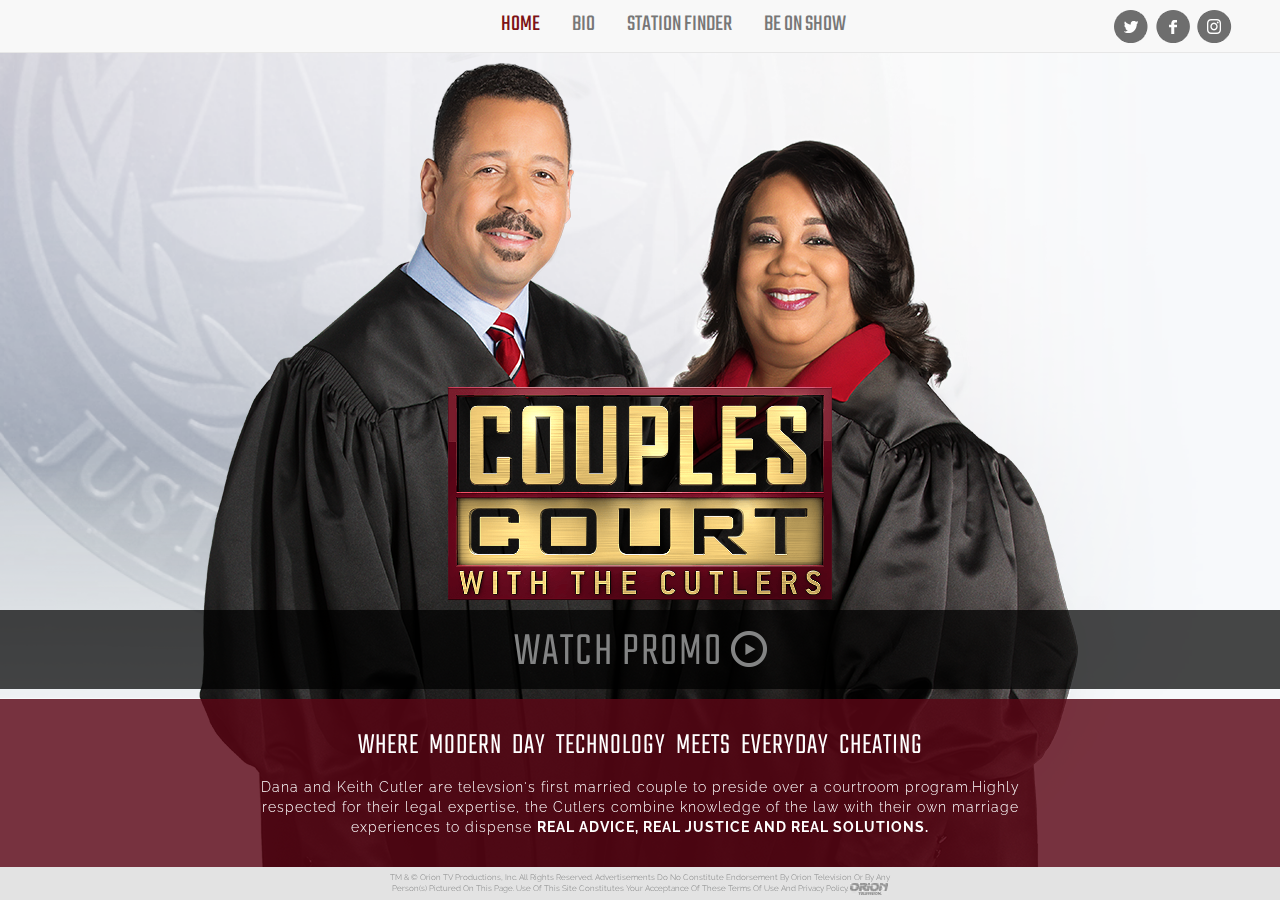
==== commit ae1419db: "lots of updates!" ====
--- a/index.html
+++ b/index.html
@@ -8,7 +8,7 @@
     <meta name="description" content="">
     <meta name="author" content="">
     <link rel="icon" href="../../favicon.ico">
-    <title>Carousel Template for Bootstrap</title>
+    <title>Couples Court with the Cutlers</title>
     <!-- Bootstrap core CSS -->
     <link href="./media/css/bootstrap.min.css" rel="stylesheet">
     <!-- IE10 viewport hack for Surface/desktop Windows 8 bug -->
@@ -78,7 +78,7 @@
       </div>
       <div class="jumbotron myBackground">
         <h2>Where Modern Day Technology Meets Everyday Cheating</h2>
-        <p>Dana and Keith Cutler are televsion's first married couple to preside over a courtroom program.<br/>Highly respected for their legal expertise, the Cutlers combine knowledge of the law<br/> with their own marriage experiences to dispense <br/> REAL ADVICE, REAL JUSTICE AND REAL SOLUTIONS.</p>
+        <p>Dana and Keith Cutler are televsion's first married couple to preside over a courtroom program.Highly respected for their legal expertise, the Cutlers combine knowledge of the law with their own marriage experiences to dispense <b>REAL ADVICE, REAL JUSTICE AND REAL SOLUTIONS.</p></b></p>
       </div>
       <div class="jumbotron footer">
         <p>TM &amp; &copy; Orion TV Productions, Inc. All Rights Reserved. Advertisements Do No Constitute Endorsement By Orion Television Or By Any Person(s) Pictured On This Page. Use Of This Site Constitutes Your Acceptance Of These Terms Of Use And Privacy Policy. <img src="./media/images/orion.jpg" alt="Orion"></p>
--- a/media/css/style.css
+++ b/media/css/style.css
@@ -1 +1 @@
-@import url("https://fonts.googleapis.com/css?family=Raleway:300,500|Teko:300,400");html,body{height:100%;width:100%;font-size:100%;padding:0;margin:0;font-family:'Teko', sans-serif;font-weight:300;background:#f7f9fb}h2,p{font-weight:300;margin:0;padding:0}p{font-family:'Raleway', sans-serif;font-weight:300;font-size:16px}*,*:after,*:before{-webkit-box-sizing:border-box;-moz-box-sizing:border-box;box-sizing:border-box;margin:0;padding:0}.nav>li>a{padding:15px 20px}.navbar{text-transform:uppercase;margin:0}.navbar .navbar-brand{display:none}.navbar-default .navbar-toggle{border-color:transparent}.navbar-default .navbar-toggle:focus,.navbar-default .navbar-toggle .navbar-default .navbar-toggle:hover{background-color:transparent}.navbar-default .navbar-toggle .icon-bar{background-color:#000}.navbar-default .navbar-nav{width:100%;text-align:center;margin:0 90px}.navbar-default .navbar-nav>.active>a{color:#7d1316 !important;background-color:transparent !important}.navbar-default .navbar-nav>li{float:none;display:inline-block;margin-left:-10px}.navbar-default .navbar-nav>li>a{font-size:23px;font-weight:400}.navbar-nav li.social{position:relative;left:-60px}.navbar-nav li.social ul{display:inline-block}.navbar-nav li.social ul .twitter a{background-position:-117px 0px}.navbar-nav li.social ul .twitter a:hover{background-position:-117px -53px}.navbar-nav li.social ul .facebook a{background-position:-3px -54px}.navbar-nav li.social ul .facebook a:hover{background-position:-57px -54px}.navbar-nav li.social ul .instagram a{background-position:0px 0}.navbar-nav li.social ul .instagram a:hover{background-position:-55px 0px}.navbar-nav li.social ul li{float:left;margin-left:-15px;text-indent:-9999px;list-style:none}.navbar-nav li.social ul li a{display:block;width:53px;height:43px;background:url(../images/social.png) no-repeat 0 0}.carousel{background:url(../images/background.png) no-repeat;width:100%;height:100%;background-size:contain;margin-bottom:0;overflow:hidden}.carousel-indicators{display:none !important}.carousel-inner>.item>img{height:100vh;max-width:900px;overflow:hidden;margin:0}.carousel .item{background-color:transparent}.container-fluid .jumbotron{border-radius:0;padding:0;margin:0}.jumbotron p{font-size:13px}.logo{max-width:30%;width:350px;min-width:250px}.logo-bio{position:absolute;top:70px;width:25%;right:50px}.info{position:absolute;bottom:0;z-index:9;padding:0;text-align:center;width:100%}.info .promo{background-color:rgba(0,0,0,0.72);margin:10px 0;padding:5px}.info .promo a{color:#838484;font-size:3em;text-transform:uppercase;letter-spacing:2px;text-decoration:none}.info .promo a img{margin-top:-6px}.info .myBackground{background-color:rgba(90,6,21,0.82);color:#ffffff;padding:30px 0}.info .myBackground h2{text-transform:uppercase;word-spacing:5px;letter-spacing:1px;margin-bottom:15px}.scrolls{height:177px;width:60%;margin:0 auto;padding:1%;overflow:-moz-scrollbars-vertical;overflow-y:scroll}#scroller::-webkit-scrollbar-track{-webkit-box-shadow:inset 0 0 6px rgba(0,0,0,0.3);background-color:#e3e3e3}#scroller::-webkit-scrollbar{width:10px;background-color:#e3e3e3}#scroller::-webkit-scrollbar-thumb{background-color:#fff;border:2px solid #fff}.footer{background-color:#e3e3e3}.footer p{padding:5px 140px;color:#838484;font-size:8px;letter-spacing:0px !important}h3{display:inline-block;padding:10px;background:#B9121B;border-top-left-radius:10px;border-top-right-radius:10px}.full-screen{background-size:cover;background-position:top center;background-repeat:no-repeat}.carousel .item{-webkit-transition:opacity 3s;-moz-transition:opacity 3s;-ms-transition:opacity 3s;-o-transition:opacity 3s;transition:opacity 3s}.carousel .active.left{left:0;opacity:0;z-index:2}.carousel .next{left:0;opacity:1;z-index:1}.biobg{height:100%;background-image:url(../images/bio.png);background-position:center center;background-size:contain;background-repeat:no-repeat}.jumbotron p{max-width:800px;margin:0 auto;letter-spacing:1px;font-weight:300}.finderbg{height:100%;background-image:url(../images/finder.png);background-position:center center;background-size:contain;background-repeat:repeat}.navbar-collapse.in{position:absolute;background-color:white;overflow:overlay;z-index:999;width:100%}.station-container{font-family:'Raleway', sans-serif;position:absolute;top:0;left:0;right:0;padding:200px}.station-container h1{text-transform:uppercase}.station-container h1,.station-container h2{color:#fff;text-align:center}.station-container .finder-container{min-height:220px}.station-container .selector{background:#fff;width:255px;height:43px;margin:0 auto}.station-container .selector a{display:block;width:100%;height:100%;color:#e3e3e3}.station-container .selector a>.arrows{display:inline-block;width:14px;height:14px;float:right;margin-top:14px;margin-right:20px}.station-container .selector a .title{text-transform:uppercase;color:#7d1316;text-align:center;display:block;line-height:43px}.station-container .selector .state-list{display:none;width:100%}.station-container .selector .list-container{overflow:hidden;width:100%;height:150px}.station-container .selector .list-container ul li a{border:3px solid #e3e3e3;border-radius:5px;padding:9px;background:#7d1316;text-align:center;margin-bottom:5px}.listing-provider{border:3px solid #e3e3e3;border-radius:5px;background:#7d1316;text-align:center;font-size:16px}.listing-provider .big-bar{background:#fff;overflow:hidden;width:100%;text-align:center;margin:0 auto}.listing-provider .big-bar .headings{color:#7d1316}.listing-provider .listings .city{color:#fff}.listing-provider .listings .station a{color:#e3e3e3}.listing-provider .listings .times{color:#fff}@media (max-width: 1200px) and (min-width: 768px){.carousel{background-color:#dfe1e5}.logo{max-width:50%;width:430px}.navbar-default .navbar-nav{margin:0 60px}.biobg{background-size:cover}.scrolls{width:80%}}@media (max-width: 767px){.logo{max-width:50%}.navbar{z-index:999}.navbar .navbar-brand{display:block;padding:5px 15px}.navbar-header{background:#7d1316}.navbar-default .navbar-nav{margin:0}.navbar-default .navbar-nav>li{display:block;float:none !important;margin-left:0}.navbar-nav li.social{left:10px}.full-screen{background-size:cover}.container-fluid .jumbotron{padding:0 5px}.jumbotron .myBackground br{content:' '}.biobg{background-size:cover}.logo-bio{display:none}.info .myBackground h2{margin-bottom:0;font-size:26px}.myBackground p{font-size:12px}.footer p{padding:10px;font-size:6px}.scrolls{width:100%;height:330px}}@media (max-width: 414px){.carousel{height:95%}.info{background-color:rgba(0,0,0,0.72)}.info .promo{background-color:transparent}.scrolls{height:260px}}@media (max-width: 320px){.logo{width:230px}h2{font-size:18px}.info .myBackground h2{font-size:21px}.info .promo a{font-size:2em}.myBackground p{font-size:10px;padding:5px}.carousel{height:90%}.scrolls{height:200px}}
+@import url("https://fonts.googleapis.com/css?family=Raleway:300,500|Teko:300,400");html,body{height:100%;width:100%;font-size:100%;padding:0;margin:0;font-family:'Teko', sans-serif;font-weight:300;background:#f7f9fb}h2,p{font-weight:300;margin:0;padding:0}h3{display:inline-block;padding:10px;background:#B9121B;border-top-left-radius:10px;border-top-right-radius:10px}p{font-family:'Raleway', sans-serif;font-weight:300}*,*:after,*:before{-webkit-box-sizing:border-box;-moz-box-sizing:border-box;box-sizing:border-box;margin:0;padding:0}.nav>li>a{padding:15px 20px}.navbar{text-transform:uppercase;margin:0}.navbar .navbar-brand{display:none}.navbar-default .navbar-toggle{border-color:transparent}.navbar-default .navbar-toggle:focus{background-color:transparent}.navbar-default .navbar-toggle:hover{background-color:transparent}.navbar-default .navbar-toggle .icon-bar{background-color:#fff}.navbar-default .navbar-nav{width:100%;text-align:center;margin:0 90px}.navbar-default .navbar-nav>.active>a{color:#7d1316 !important;background-color:transparent !important}.navbar-default .navbar-nav>li{float:none;display:inline-block;margin-left:-10px}.navbar-default .navbar-nav>li>a{font-size:23px;font-weight:400}.navbar-nav li.social{position:relative;left:-60px}.navbar-nav li.social ul{display:inline-block}.navbar-nav li.social ul .twitter a{background-position:-117px 0px}.navbar-nav li.social ul .twitter a:hover{background-position:-117px -53px}.navbar-nav li.social ul .facebook a{background-position:-3px -54px}.navbar-nav li.social ul .facebook a:hover{background-position:-57px -54px}.navbar-nav li.social ul .instagram a{background-position:0px 0}.navbar-nav li.social ul .instagram a:hover{background-position:-55px 0px}.navbar-nav li.social ul li{float:left;margin-left:-15px;text-indent:-9999px;list-style:none}.navbar-nav li.social ul li a{display:block;width:53px;height:43px;background:url(../images/social.png) no-repeat 0 0}.jumbotron p{max-width:800px;margin:0 auto;letter-spacing:1px;font-weight:300}.finderbg{height:100%;background-image:url(../images/finder_bg.jpg);background-position:center center;background-size:contain;background-repeat:repeat}.us-bg{height:100%;background-image:url(../images/US.png);background-position:top center;background-size:contain;background-repeat:no-repeat}.navbar-collapse.in{position:absolute;background-color:white;overflow:overlay;z-index:999;width:100%}.full-screen{background-position:top center;background-repeat:no-repeat}.carousel .item{-webkit-transition:opacity 3s;-moz-transition:opacity 3s;-ms-transition:opacity 3s;-o-transition:opacity 3s;transition:opacity 3s}.carousel .active.left{left:0;opacity:0;z-index:2}.carousel .next{left:0;opacity:1;z-index:1}.carousel{background:url(../images/background.png) no-repeat;width:100%;height:100%;background-size:contain;margin-bottom:0;overflow:hidden}.carousel-indicators{display:none !important}.carousel-inner>.item>img{height:100vh;max-width:900px;overflow:hidden;margin:0}.carousel .item{background-color:transparent}.container-fluid .jumbotron{border-radius:0;padding:0;margin:0}.jumbotron p{font-size:14px}.logo{max-width:30%;width:400px;min-width:250px}.logo-bio{position:absolute;top:70px;width:25%;right:50px}.info{position:absolute;bottom:0;z-index:9;padding:0;text-align:center;width:100%}.info .promo{background-color:rgba(0,0,0,0.72);margin:10px 0;padding:5px}.info .promo a{color:#838484;font-size:3em;text-transform:uppercase;letter-spacing:2px;text-decoration:none;position:relative;top:4px}.info .promo a img{margin-top:-6px}.info .myBackground{background-color:rgba(90,6,21,0.82);color:#ffffff;padding:30px 0}.info .myBackground h2{text-transform:uppercase;word-spacing:5px;letter-spacing:1px;margin-bottom:15px}.scrolls{height:177px;width:60%;margin:0 auto;padding:1%;overflow:-moz-scrollbars-vertical;overflow-y:scroll}#scroller::-webkit-scrollbar-track{-webkit-box-shadow:inset 0 0 6px rgba(0,0,0,0.3);background-color:#e3e3e3}#scroller::-webkit-scrollbar{width:10px;background-color:#e3e3e3}#scroller::-webkit-scrollbar-thumb{background-color:#fff;border:2px solid #fff}.footer{background-color:#e3e3e3}.footer p{padding:5px 140px;color:#838484;font-size:8px;letter-spacing:0px !important}.biobg{height:100%;background-image:url(../images/bio.png);background-position:center center;background-size:contain;background-repeat:no-repeat}.station-finder .station-container{font-family:'Raleway', sans-serif;position:absolute;top:0;left:0;right:0;padding-top:220px}.station-finder .station-container h1{text-transform:uppercase}.station-finder .station-container h1,.station-finder .station-container h2{color:#fff;text-align:center}.station-finder .station-container .finder-container{min-height:220px}.station-finder .station-container .selector{background:#fff;width:300px;height:43px;margin:0 auto}.station-finder .station-container .selector a{display:block;width:100%;height:100%;color:#e3e3e3}.station-finder .station-container .selector a>.arrows{display:inline-block;width:14px;height:14px;float:right;margin-top:14px;margin-right:20px}.station-finder .station-container .selector a .title{text-transform:uppercase;color:#7d1316;background-color:#fff;text-align:center;display:block;line-height:43px}.station-finder .station-container .selector .state-list{display:none;width:100%}.station-finder .station-container .selector .list-container{overflow:hidden;width:100%;height:150px}.station-finder .station-container .selector .list-container ul{margin:0;list-style-type:none;position:relative}.station-finder .station-container .selector .list-container ul li a{border:1px solid #e3e3e3;border-radius:5px;padding:9px;text-align:center;margin:5px 0;color:#e3e3e3;display:block;text-decoration:none;-moz-box-sizing:border-box;-webkit-box-sizing:border-box;box-sizing:border-box}.station-finder .station-container .selector .list-container ul li a:hover{text-decoration:none;background:url("../images/select_arrow.gif") no-repeat left center;padding-left:20px;background-position:90px;color:#fff}.listing-provider{border:3px solid #e3e3e3;border-radius:5px;background:#7d1316;text-align:center;font-size:16px}.listing-provider .big-bar{background:#fff;overflow:hidden;width:100%;text-align:center;margin:0 auto}.listing-provider .big-bar .headings{color:#7d1316}.listing-provider .listings .city{color:#fff}.listing-provider .listings .station a{color:#e3e3e3}.listing-provider .listings .times{color:#fff}@media only screen and (min-device-width: 1024px) and (max-device-width: 1366px) and (-webkit-min-device-pixel-ratio: 1.5){.jumbotron.myBackground p{font-size:20px}.logo-bio{display:none}.full-screen{background-size:cover}.bio .logo{display:block;margin:0 auto}.bio .myBackground{margin-top:20px}}@media only screen and (min-device-width: 768px) and (max-device-width: 1024px) and (-webkit-min-device-pixel-ratio: 1){.logo-bio{display:none}.us-bg{background-size:160%;background-position:center center}}@media (max-width: 1200px) and (min-width: 768px){.carousel{background-color:#dfe1e5}.logo{max-width:50%;width:430px}.navbar-default .navbar-nav{margin:0 60px}.biobg{background-size:cover}.bio .myBackground{margin-top:20px}.scrolls{width:80%}.us-bg{background-size:160%;background-position:center center}}@media (max-width: 767px){.us-bg{background-size:160%;background-position:center center}.logo{max-width:50%}.navbar{z-index:999}.navbar .navbar-brand{display:block;padding:5px 15px}.navbar-header{background:#7d1316}.navbar-default .navbar-nav{margin:0}.navbar-default .navbar-nav>li{display:block;float:none !important;margin-left:0}.navbar-nav li.social{left:10px}.full-screen{background-size:cover}.container-fluid .jumbotron{padding:5px}.jumbotron .myBackground br{content:' '}.biobg{background-size:cover}.logo-bio{display:none}.info .myBackground h2{margin-bottom:0;font-size:26px}.myBackground p{font-size:12px}.footer p{padding:10px;font-size:6px}.scrolls{width:100%;height:330px}}@media (max-width: 414px){.carousel{height:95%}.logo{min-width:160px}.info{padding-top:10px;background-color:rgba(0,0,0,0.72)}.info .promo{background-color:transparent;padding:0}.info .promo a{font-size:1.3em}.info .promo a img{margin-top:-2px;width:7%}.scrolls{height:180px}}@media (max-width: 320px){h2{font-size:18px}.info .promo a{font-size:1.3em}.info .promo a img{margin-top:-2px;width:7%}.info .myBackground h2{font-size:14px;padding-top:5px}.info .myBackground p{font-size:10px;letter-spacing:0;padding:5px}.carousel{height:90%}.scrolls{height:100px}br{display:none}}.station-finder .banner-extender{background-image:url("../img/pat-full-other.jpg")}.station-finder #primary-logo{background:url("../img/pat-full-other.jpg") no-repeat center 30px;min-height:190px;padding:0}.station-finder .wrapper{background:#fff url("../img/station-bg.jpg") no-repeat center center;background-color:#3e5c9b\9;background-size:cover}.station-finder h1.title{margin-bottom:0px}.station-finder h2.sub{margin-top:10px;font-size:20px;text-align:center;margin-bottom:20px}.station-finder .selector{background:url("../img/select-bg.png") no-repeat 0 0;width:255px;height:43px;margin:0 auto}
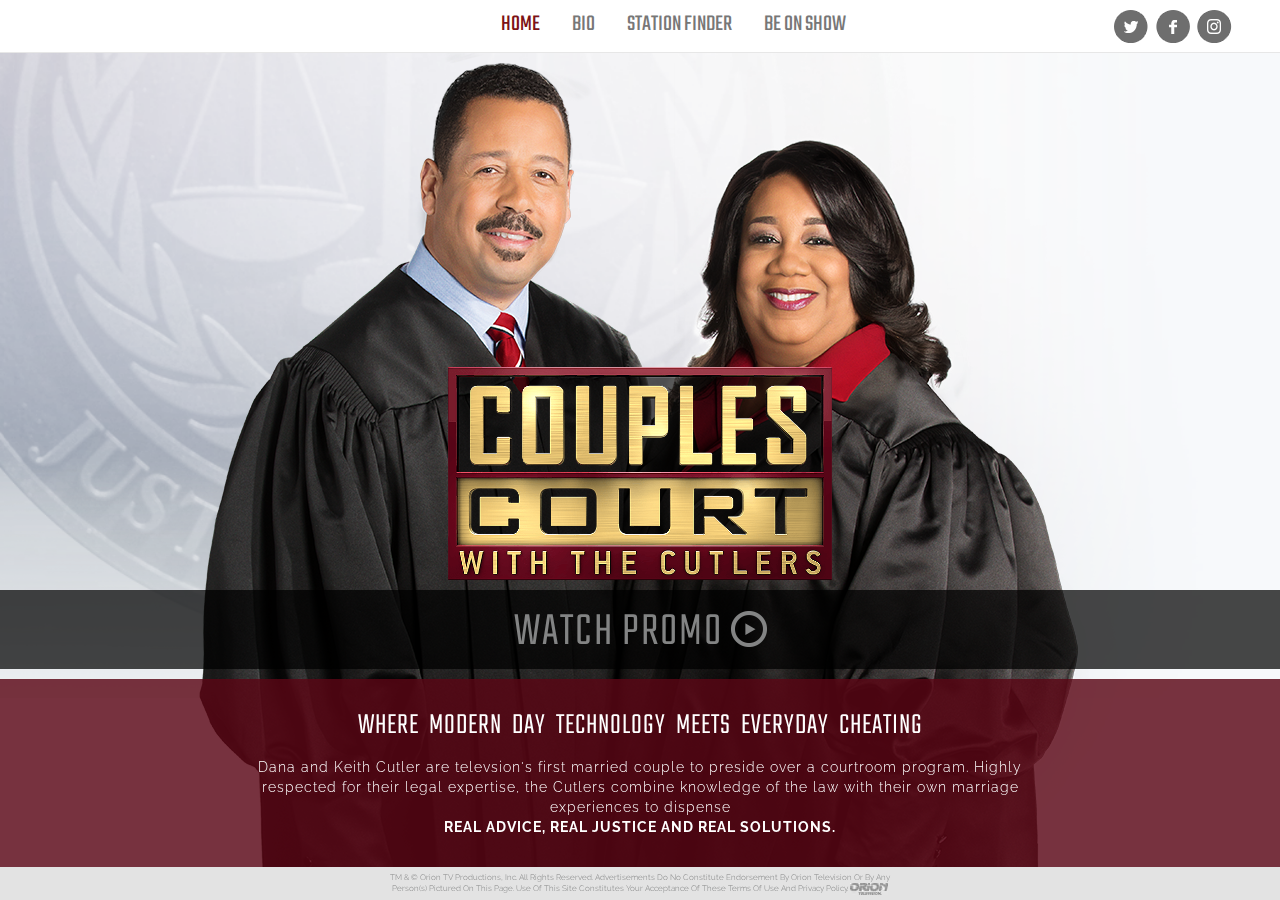
==== commit 602ce4e4: "updating copy" ====
--- a/index.html
+++ b/index.html
@@ -78,7 +78,7 @@
       </div>
       <div class="jumbotron myBackground">
         <h2>Where Modern Day Technology Meets Everyday Cheating</h2>
-        <p>Dana and Keith Cutler are televsion's first married couple to preside over a courtroom program.Highly respected for their legal expertise, the Cutlers combine knowledge of the law with their own marriage experiences to dispense <b>REAL ADVICE, REAL JUSTICE AND REAL SOLUTIONS.</p></b></p>
+        <p>Dana and Keith Cutler are televsion's first married couple to preside over a courtroom program. Highly respected for their legal expertise, the Cutlers combine knowledge of the law with their own marriage experiences to dispense <p><b>REAL ADVICE, REAL JUSTICE AND REAL SOLUTIONS.</p></b></p>
       </div>
       <div class="jumbotron footer">
         <p>TM &amp; &copy; Orion TV Productions, Inc. All Rights Reserved. Advertisements Do No Constitute Endorsement By Orion Television Or By Any Person(s) Pictured On This Page. Use Of This Site Constitutes Your Acceptance Of These Terms Of Use And Privacy Policy. <img src="./media/images/orion.jpg" alt="Orion"></p>
--- a/media/css/style.css
+++ b/media/css/style.css
@@ -1 +1 @@
-@import url("https://fonts.googleapis.com/css?family=Raleway:300,500|Teko:300,400");html,body{height:100%;width:100%;font-size:100%;padding:0;margin:0;font-family:'Teko', sans-serif;font-weight:300;background:#f7f9fb}h2,p{font-weight:300;margin:0;padding:0}h3{display:inline-block;padding:10px;background:#B9121B;border-top-left-radius:10px;border-top-right-radius:10px}p{font-family:'Raleway', sans-serif;font-weight:300}*,*:after,*:before{-webkit-box-sizing:border-box;-moz-box-sizing:border-box;box-sizing:border-box;margin:0;padding:0}.nav>li>a{padding:15px 20px}.navbar{text-transform:uppercase;margin:0}.navbar .navbar-brand{display:none}.navbar-default .navbar-toggle{border-color:transparent}.navbar-default .navbar-toggle:focus{background-color:transparent}.navbar-default .navbar-toggle:hover{background-color:transparent}.navbar-default .navbar-toggle .icon-bar{background-color:#fff}.navbar-default .navbar-nav{width:100%;text-align:center;margin:0 90px}.navbar-default .navbar-nav>.active>a{color:#7d1316 !important;background-color:transparent !important}.navbar-default .navbar-nav>li{float:none;display:inline-block;margin-left:-10px}.navbar-default .navbar-nav>li>a{font-size:23px;font-weight:400}.navbar-nav li.social{position:relative;left:-60px}.navbar-nav li.social ul{display:inline-block}.navbar-nav li.social ul .twitter a{background-position:-117px 0px}.navbar-nav li.social ul .twitter a:hover{background-position:-117px -53px}.navbar-nav li.social ul .facebook a{background-position:-3px -54px}.navbar-nav li.social ul .facebook a:hover{background-position:-57px -54px}.navbar-nav li.social ul .instagram a{background-position:0px 0}.navbar-nav li.social ul .instagram a:hover{background-position:-55px 0px}.navbar-nav li.social ul li{float:left;margin-left:-15px;text-indent:-9999px;list-style:none}.navbar-nav li.social ul li a{display:block;width:53px;height:43px;background:url(../images/social.png) no-repeat 0 0}.jumbotron p{max-width:800px;margin:0 auto;letter-spacing:1px;font-weight:300}.finderbg{height:100%;background-image:url(../images/finder_bg.jpg);background-position:center center;background-size:contain;background-repeat:repeat}.us-bg{height:100%;background-image:url(../images/US.png);background-position:top center;background-size:contain;background-repeat:no-repeat}.navbar-collapse.in{position:absolute;background-color:white;overflow:overlay;z-index:999;width:100%}.full-screen{background-position:top center;background-repeat:no-repeat}.carousel .item{-webkit-transition:opacity 3s;-moz-transition:opacity 3s;-ms-transition:opacity 3s;-o-transition:opacity 3s;transition:opacity 3s}.carousel .active.left{left:0;opacity:0;z-index:2}.carousel .next{left:0;opacity:1;z-index:1}.carousel{background:url(../images/background.png) no-repeat;width:100%;height:100%;background-size:contain;margin-bottom:0;overflow:hidden}.carousel-indicators{display:none !important}.carousel-inner>.item>img{height:100vh;max-width:900px;overflow:hidden;margin:0}.carousel .item{background-color:transparent}.container-fluid .jumbotron{border-radius:0;padding:0;margin:0}.jumbotron p{font-size:14px}.logo{max-width:30%;width:400px;min-width:250px}.logo-bio{position:absolute;top:70px;width:25%;right:50px}.info{position:absolute;bottom:0;z-index:9;padding:0;text-align:center;width:100%}.info .promo{background-color:rgba(0,0,0,0.72);margin:10px 0;padding:5px}.info .promo a{color:#838484;font-size:3em;text-transform:uppercase;letter-spacing:2px;text-decoration:none;position:relative;top:4px}.info .promo a img{margin-top:-6px}.info .myBackground{background-color:rgba(90,6,21,0.82);color:#ffffff;padding:30px 0}.info .myBackground h2{text-transform:uppercase;word-spacing:5px;letter-spacing:1px;margin-bottom:15px}.scrolls{height:177px;width:60%;margin:0 auto;padding:1%;overflow:-moz-scrollbars-vertical;overflow-y:scroll}#scroller::-webkit-scrollbar-track{-webkit-box-shadow:inset 0 0 6px rgba(0,0,0,0.3);background-color:#e3e3e3}#scroller::-webkit-scrollbar{width:10px;background-color:#e3e3e3}#scroller::-webkit-scrollbar-thumb{background-color:#fff;border:2px solid #fff}.footer{background-color:#e3e3e3}.footer p{padding:5px 140px;color:#838484;font-size:8px;letter-spacing:0px !important}.biobg{height:100%;background-image:url(../images/bio.png);background-position:center center;background-size:contain;background-repeat:no-repeat}.station-finder .station-container{font-family:'Raleway', sans-serif;position:absolute;top:0;left:0;right:0;padding-top:220px}.station-finder .station-container h1{text-transform:uppercase}.station-finder .station-container h1,.station-finder .station-container h2{color:#fff;text-align:center}.station-finder .station-container .finder-container{min-height:220px}.station-finder .station-container .selector{background:#fff;width:300px;height:43px;margin:0 auto}.station-finder .station-container .selector a{display:block;width:100%;height:100%;color:#e3e3e3}.station-finder .station-container .selector a>.arrows{display:inline-block;width:14px;height:14px;float:right;margin-top:14px;margin-right:20px}.station-finder .station-container .selector a .title{text-transform:uppercase;color:#7d1316;background-color:#fff;text-align:center;display:block;line-height:43px}.station-finder .station-container .selector .state-list{display:none;width:100%}.station-finder .station-container .selector .list-container{overflow:hidden;width:100%;height:150px}.station-finder .station-container .selector .list-container ul{margin:0;list-style-type:none;position:relative}.station-finder .station-container .selector .list-container ul li a{border:1px solid #e3e3e3;border-radius:5px;padding:9px;text-align:center;margin:5px 0;color:#e3e3e3;display:block;text-decoration:none;-moz-box-sizing:border-box;-webkit-box-sizing:border-box;box-sizing:border-box}.station-finder .station-container .selector .list-container ul li a:hover{text-decoration:none;background:url("../images/select_arrow.gif") no-repeat left center;padding-left:20px;background-position:90px;color:#fff}.listing-provider{border:3px solid #e3e3e3;border-radius:5px;background:#7d1316;text-align:center;font-size:16px}.listing-provider .big-bar{background:#fff;overflow:hidden;width:100%;text-align:center;margin:0 auto}.listing-provider .big-bar .headings{color:#7d1316}.listing-provider .listings .city{color:#fff}.listing-provider .listings .station a{color:#e3e3e3}.listing-provider .listings .times{color:#fff}@media only screen and (min-device-width: 1024px) and (max-device-width: 1366px) and (-webkit-min-device-pixel-ratio: 1.5){.jumbotron.myBackground p{font-size:20px}.logo-bio{display:none}.full-screen{background-size:cover}.bio .logo{display:block;margin:0 auto}.bio .myBackground{margin-top:20px}}@media only screen and (min-device-width: 768px) and (max-device-width: 1024px) and (-webkit-min-device-pixel-ratio: 1){.logo-bio{display:none}.us-bg{background-size:160%;background-position:center center}}@media (max-width: 1200px) and (min-width: 768px){.carousel{background-color:#dfe1e5}.logo{max-width:50%;width:430px}.navbar-default .navbar-nav{margin:0 60px}.biobg{background-size:cover}.bio .myBackground{margin-top:20px}.scrolls{width:80%}.us-bg{background-size:160%;background-position:center center}}@media (max-width: 767px){.us-bg{background-size:160%;background-position:center center}.logo{max-width:50%}.navbar{z-index:999}.navbar .navbar-brand{display:block;padding:5px 15px}.navbar-header{background:#7d1316}.navbar-default .navbar-nav{margin:0}.navbar-default .navbar-nav>li{display:block;float:none !important;margin-left:0}.navbar-nav li.social{left:10px}.full-screen{background-size:cover}.container-fluid .jumbotron{padding:5px}.jumbotron .myBackground br{content:' '}.biobg{background-size:cover}.logo-bio{display:none}.info .myBackground h2{margin-bottom:0;font-size:26px}.myBackground p{font-size:12px}.footer p{padding:10px;font-size:6px}.scrolls{width:100%;height:330px}}@media (max-width: 414px){.carousel{height:95%}.logo{min-width:160px}.info{padding-top:10px;background-color:rgba(0,0,0,0.72)}.info .promo{background-color:transparent;padding:0}.info .promo a{font-size:1.3em}.info .promo a img{margin-top:-2px;width:7%}.scrolls{height:180px}}@media (max-width: 320px){h2{font-size:18px}.info .promo a{font-size:1.3em}.info .promo a img{margin-top:-2px;width:7%}.info .myBackground h2{font-size:14px;padding-top:5px}.info .myBackground p{font-size:10px;letter-spacing:0;padding:5px}.carousel{height:90%}.scrolls{height:100px}br{display:none}}.station-finder .banner-extender{background-image:url("../img/pat-full-other.jpg")}.station-finder #primary-logo{background:url("../img/pat-full-other.jpg") no-repeat center 30px;min-height:190px;padding:0}.station-finder .wrapper{background:#fff url("../img/station-bg.jpg") no-repeat center center;background-color:#3e5c9b\9;background-size:cover}.station-finder h1.title{margin-bottom:0px}.station-finder h2.sub{margin-top:10px;font-size:20px;text-align:center;margin-bottom:20px}.station-finder .selector{background:url("../img/select-bg.png") no-repeat 0 0;width:255px;height:43px;margin:0 auto}
+@import url("https://fonts.googleapis.com/css?family=Raleway:300,500|Teko:300,400");html,body{height:100%;width:100%;font-size:100%;padding:0;margin:0;font-family:'Teko', sans-serif;font-weight:300;background:#f7f9fb}h2,p{font-weight:300;margin:0;padding:0}h3{display:inline-block;padding:10px;background:#B9121B;border-top-left-radius:10px;border-top-right-radius:10px}p{font-family:'Raleway', sans-serif;font-weight:300}*,*:after,*:before{-webkit-box-sizing:border-box;-moz-box-sizing:border-box;box-sizing:border-box;margin:0;padding:0}.nav>li>a{padding:15px 20px}.navbar{text-transform:uppercase;margin:0}.navbar .navbar-brand{display:none}.navbar-default{background-color:#fff}.navbar-default .navbar-toggle{border-color:transparent}.navbar-default .navbar-toggle:focus{background-color:transparent}.navbar-default .navbar-toggle:hover{background-color:transparent}.navbar-default .navbar-toggle .icon-bar{background-color:#fff}.navbar-default .navbar-nav{width:100%;text-align:center;margin:0 90px}.navbar-default .navbar-nav>.active>a{color:#7d1316 !important;background-color:transparent !important}.navbar-default .navbar-nav>li{float:none;display:inline-block;margin-left:-10px}.navbar-default .navbar-nav>li>a{font-size:23px;font-weight:400}.navbar-nav li.social{position:relative;left:-60px}.navbar-nav li.social ul{display:inline-block}.navbar-nav li.social ul .twitter a{background-position:-117px 0px}.navbar-nav li.social ul .twitter a:hover{background-position:-117px -53px}.navbar-nav li.social ul .facebook a{background-position:-3px -54px}.navbar-nav li.social ul .facebook a:hover{background-position:-57px -54px}.navbar-nav li.social ul .instagram a{background-position:0px 0}.navbar-nav li.social ul .instagram a:hover{background-position:-55px 0px}.navbar-nav li.social ul li{float:left;margin-left:-15px;text-indent:-9999px;list-style:none}.navbar-nav li.social ul li a{display:block;width:53px;height:43px;background:url(../images/social.png) no-repeat 0 0}.jumbotron p{max-width:800px;margin:0 auto;letter-spacing:1px;font-weight:300}.finderbg{height:100%;background-image:url(../images/finder_bg.jpg);background-position:center center;background-size:contain;background-repeat:repeat}.us-bg{height:100%;background-image:url(../images/US.png);background-position:top center;background-size:contain;background-repeat:no-repeat}.navbar-collapse.in{position:absolute;background-color:white;overflow:overlay;z-index:999;width:100%}.full-screen{background-position:top center;background-repeat:no-repeat}.carousel .item{-webkit-transition:opacity 3s;-moz-transition:opacity 3s;-ms-transition:opacity 3s;-o-transition:opacity 3s;transition:opacity 3s}.carousel .active.left{left:0;opacity:0;z-index:2}.carousel .next{left:0;opacity:1;z-index:1}.carousel{background:url(../images/background.png) no-repeat;width:100%;height:100%;background-size:contain;margin-bottom:0;overflow:hidden}.carousel-indicators{display:none !important}.carousel-inner>.item>img{height:100vh;max-width:900px;overflow:hidden;margin:0}.carousel .item{background-color:transparent}.container-fluid .jumbotron{border-radius:0;padding:0;margin:0}.jumbotron p{font-size:14px}.logo{max-width:30%;width:400px;min-width:250px}.logo-bio{position:absolute;top:70px;width:25%;right:50px}.info{position:absolute;bottom:0;z-index:9;padding:0;text-align:center;width:100%}.info .promo{background-color:rgba(0,0,0,0.72);margin:10px 0;padding:5px}.info .promo a{color:#838484;font-size:3em;text-transform:uppercase;letter-spacing:2px;text-decoration:none;position:relative;top:4px}.info .promo a img{margin-top:-6px}.info .myBackground{background-color:rgba(90,6,21,0.82);color:#ffffff;padding:30px 0}.info .myBackground h2{text-transform:uppercase;word-spacing:5px;letter-spacing:1px;margin-bottom:15px}.scrolls{height:177px;width:60%;margin:0 auto;padding:1%;overflow:-moz-scrollbars-vertical;overflow-y:scroll}#scroller::-webkit-scrollbar-track{-webkit-box-shadow:inset 0 0 6px rgba(0,0,0,0.3);background-color:#e3e3e3}#scroller::-webkit-scrollbar{width:10px;background-color:#e3e3e3}#scroller::-webkit-scrollbar-thumb{background-color:#fff;border:2px solid #fff}.footer{background-color:#e3e3e3}.footer p{padding:5px 140px;color:#838484;font-size:8px;letter-spacing:0px !important}.biobg{height:100%;background-image:url(../images/bio.png);background-position:center center;background-size:contain;background-repeat:no-repeat}.station-finder .station-container{font-family:'Raleway', sans-serif;position:absolute;top:0;left:0;right:0;padding-top:220px}.station-finder .station-container h1{text-transform:uppercase}.station-finder .station-container h1,.station-finder .station-container h2{color:#fff;text-align:center}.station-finder .station-container .finder-container{min-height:220px}.station-finder .station-container .selector{background:#fff;width:300px;height:43px;margin:0 auto}.station-finder .station-container .selector a{display:block;width:100%;height:100%;color:#e3e3e3}.station-finder .station-container .selector a>.arrows{display:inline-block;width:14px;height:14px;float:right;margin-top:14px;margin-right:20px}.station-finder .station-container .selector a .title{text-transform:uppercase;color:#7d1316;background-color:#fff;text-align:center;display:block;line-height:43px}.station-finder .station-container .selector .state-list{display:none;width:100%}.station-finder .station-container .selector .list-container{overflow:hidden;width:100%;height:150px}.station-finder .station-container .selector .list-container ul{margin:0;list-style-type:none;position:relative}.station-finder .station-container .selector .list-container ul li a{border:1px solid #e3e3e3;border-radius:5px;padding:9px;text-align:center;margin:5px 0;color:#e3e3e3;display:block;text-decoration:none;-moz-box-sizing:border-box;-webkit-box-sizing:border-box;box-sizing:border-box}.station-finder .station-container .selector .list-container ul li a:hover{text-decoration:none;background:url("../images/select_arrow.gif") no-repeat left center;padding-left:20px;background-position:90px;color:#fff}.listing-provider{border:3px solid #e3e3e3;border-radius:5px;background:#7d1316;text-align:center;font-size:16px}.listing-provider .big-bar{background:#fff;overflow:hidden;width:100%;text-align:center;margin:0 auto}.listing-provider .big-bar .headings{color:#7d1316}.listing-provider .listings .city{color:#fff}.listing-provider .listings .station a{color:#e3e3e3}.listing-provider .listings .times{color:#fff}@media only screen and (min-device-width: 1024px) and (max-device-width: 1366px) and (-webkit-min-device-pixel-ratio: 1.5){.jumbotron.myBackground p{font-size:20px}.logo-bio{display:none}.full-screen{background-size:cover}.bio .logo{display:block;margin:0 auto}.bio .myBackground{margin-top:20px}}@media only screen and (min-device-width: 768px) and (max-device-width: 1024px) and (-webkit-min-device-pixel-ratio: 1){.logo-bio{display:none}.us-bg{background-size:160%;background-position:center center}}@media (max-width: 1200px) and (min-width: 768px){.carousel{background-color:#dfe1e5}.logo{max-width:50%;width:430px}.navbar-default .navbar-nav{margin:0 60px}.biobg{background-size:cover}.bio .myBackground{margin-top:20px}.scrolls{width:80%}.us-bg{background-size:160%;background-position:center center}}@media (max-width: 767px){.us-bg{background-size:160%;background-position:center center}.logo{max-width:50%}.navbar{z-index:999}.navbar .navbar-brand{display:block;padding:5px 15px}.navbar-header{background:#7d1316}.navbar-default .navbar-nav{margin:0}.navbar-default .navbar-nav>li{display:block;float:none !important;margin-left:0}.navbar-nav li.social{left:10px}.full-screen{background-size:cover}.container-fluid .jumbotron{padding:5px}.jumbotron .myBackground br{content:' '}.biobg{background-size:cover}.logo-bio{display:none}.info .myBackground h2{margin-bottom:0;font-size:26px}.myBackground p{font-size:12px}.footer p{padding:10px;font-size:6px}.scrolls{width:100%;height:330px}}@media (max-width: 414px){.carousel{height:95%}.logo{min-width:160px}.info{padding-top:10px;background-color:rgba(0,0,0,0.72)}.info .promo{background-color:transparent;padding:0}.info .promo a{font-size:1.3em}.info .promo a img{margin-top:-2px;width:7%}.scrolls{height:180px}}@media (max-width: 320px){h2{font-size:18px}.info .promo a{font-size:1.3em}.info .promo a img{margin-top:-2px;width:7%}.info .myBackground h2{font-size:14px;padding-top:5px}.info .myBackground p{font-size:10px;letter-spacing:0;padding:5px}.carousel{height:90%}.scrolls{height:100px}br{display:none}}.station-finder .banner-extender{background-image:url("../img/pat-full-other.jpg")}.station-finder #primary-logo{background:url("../img/pat-full-other.jpg") no-repeat center 30px;min-height:190px;padding:0}.station-finder .wrapper{background:#fff url("../img/station-bg.jpg") no-repeat center center;background-color:#3e5c9b\9;background-size:cover}.station-finder h1.title{margin-bottom:0px}.station-finder h2.sub{margin-top:10px;font-size:20px;text-align:center;margin-bottom:20px}.station-finder .selector{background:url("../img/select-bg.png") no-repeat 0 0;width:255px;height:43px;margin:0 auto}
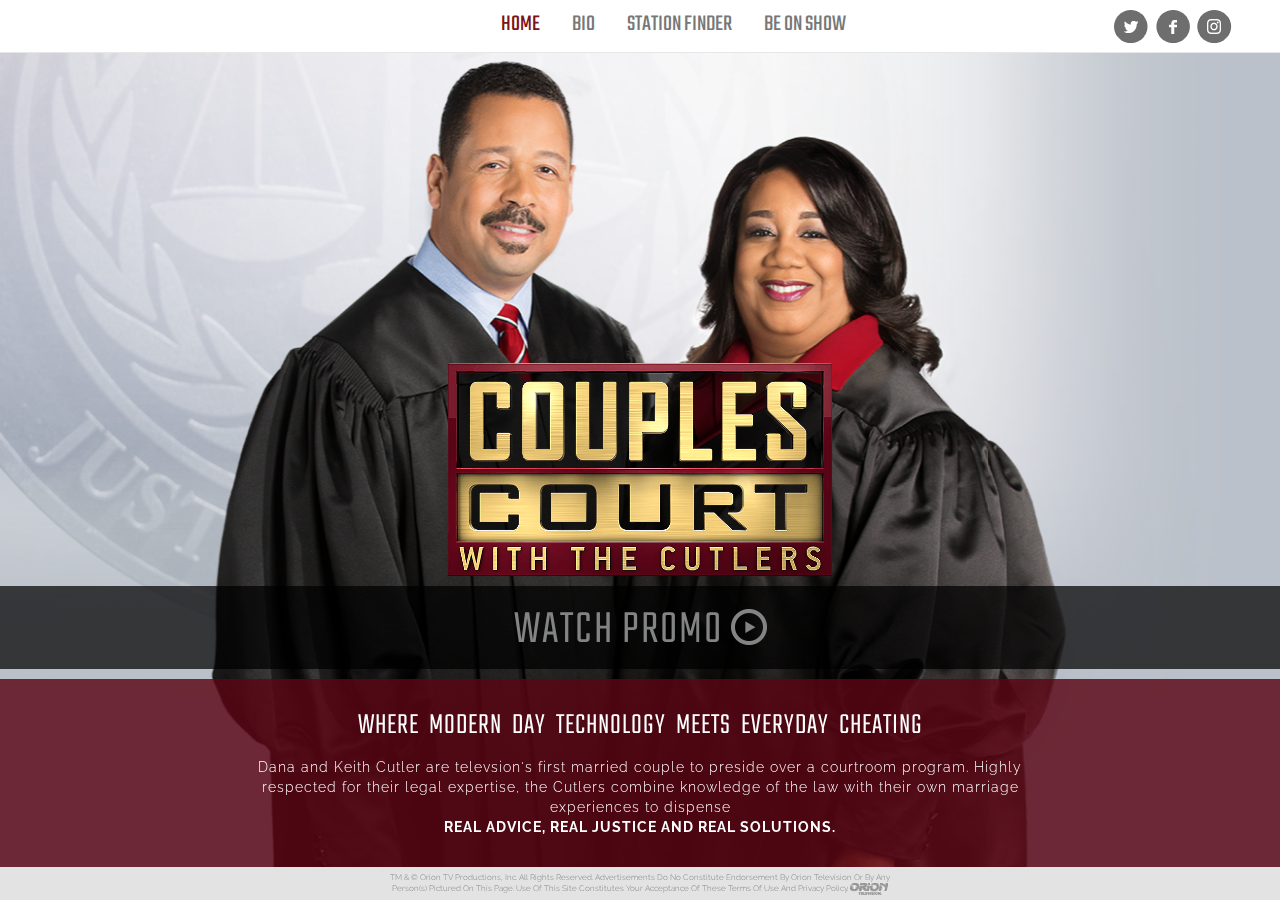
==== commit 77427faa: "added modal, played with location" ====
--- a/index.html
+++ b/index.html
@@ -74,8 +74,12 @@
     <div class="container-fluid info">
       <img class="logo" src="./media/images/cc_logo.png" alt="">
       <div class="jumbotron promo">
-        <a href="#">Watch Promo <img src="./media/images/play_btn.png" alt=""></a>
-      </div>
+        <button type="button" data-toggle="modal" data-target="#myModal">
+          Watch Promo <img src="./media/images/play_btn.png" alt="Watch Promo">
+        </button>
+<!--         <a href="/promo">Watch Promo <img src="./media/images/play_btn.png" alt="Watch Promo"></a>
+ -->      
+ </div>
       <div class="jumbotron myBackground">
         <h2>Where Modern Day Technology Meets Everyday Cheating</h2>
         <p>Dana and Keith Cutler are televsion's first married couple to preside over a courtroom program. Highly respected for their legal expertise, the Cutlers combine knowledge of the law with their own marriage experiences to dispense <p><b>REAL ADVICE, REAL JUSTICE AND REAL SOLUTIONS.</p></b></p>
@@ -84,11 +88,21 @@
         <p>TM &amp; &copy; Orion TV Productions, Inc. All Rights Reserved. Advertisements Do No Constitute Endorsement By Orion Television Or By Any Person(s) Pictured On This Page. Use Of This Site Constitutes Your Acceptance Of These Terms Of Use And Privacy Policy. <img src="./media/images/orion.jpg" alt="Orion"></p>
       </div>
     </div>
-    <!-- FOOTER -->
-      <!-- <div class="container footer">
-        <p>TM &amp; &copy; Orion TV Productions, Inc. All Rights Reserved. Advertisements Do No Constitute Endorsement By Orion Television Or By Any Person(s) Pictured On This Page. Use Of This Site Constitutes Your Acceptance Of These Terms Of Use And Privacy Policy.</p>
-      </div> -->
     </div><!-- /.container -->
+
+     <!-- Modal -->
+    <div class="modal fade" id="myModal" tabindex="-1" role="dialog" aria-labelledby="myModalLabel">
+      <div class="modal-dialog" role="document">
+        <div class="modal-content">
+          <div class="modal-header">
+            <button type="button" class="close" data-dismiss="modal" aria-label="Close"><span aria-hidden="true">&times;</span></button>
+          </div>
+          <div class="modal-body">
+            <img style="width:100%;" src="./media/images/promo.png" alt="">
+          </div>
+        </div>
+      </div>
+    </div>
     <script>
       (function(i,s,o,g,r,a,m){i['GoogleAnalyticsObject']=r;i[r]=i[r]||function(){
       (i[r].q=i[r].q||[]).push(arguments)},i[r].l=1*new Date();a=s.createElement(o),
--- a/media/css/style.css
+++ b/media/css/style.css
@@ -1 +1 @@
-@import url("https://fonts.googleapis.com/css?family=Raleway:300,500|Teko:300,400");html,body{height:100%;width:100%;font-size:100%;padding:0;margin:0;font-family:'Teko', sans-serif;font-weight:300;background:#f7f9fb}h2,p{font-weight:300;margin:0;padding:0}h3{display:inline-block;padding:10px;background:#B9121B;border-top-left-radius:10px;border-top-right-radius:10px}p{font-family:'Raleway', sans-serif;font-weight:300}*,*:after,*:before{-webkit-box-sizing:border-box;-moz-box-sizing:border-box;box-sizing:border-box;margin:0;padding:0}.nav>li>a{padding:15px 20px}.navbar{text-transform:uppercase;margin:0}.navbar .navbar-brand{display:none}.navbar-default{background-color:#fff}.navbar-default .navbar-toggle{border-color:transparent}.navbar-default .navbar-toggle:focus{background-color:transparent}.navbar-default .navbar-toggle:hover{background-color:transparent}.navbar-default .navbar-toggle .icon-bar{background-color:#fff}.navbar-default .navbar-nav{width:100%;text-align:center;margin:0 90px}.navbar-default .navbar-nav>.active>a{color:#7d1316 !important;background-color:transparent !important}.navbar-default .navbar-nav>li{float:none;display:inline-block;margin-left:-10px}.navbar-default .navbar-nav>li>a{font-size:23px;font-weight:400}.navbar-nav li.social{position:relative;left:-60px}.navbar-nav li.social ul{display:inline-block}.navbar-nav li.social ul .twitter a{background-position:-117px 0px}.navbar-nav li.social ul .twitter a:hover{background-position:-117px -53px}.navbar-nav li.social ul .facebook a{background-position:-3px -54px}.navbar-nav li.social ul .facebook a:hover{background-position:-57px -54px}.navbar-nav li.social ul .instagram a{background-position:0px 0}.navbar-nav li.social ul .instagram a:hover{background-position:-55px 0px}.navbar-nav li.social ul li{float:left;margin-left:-15px;text-indent:-9999px;list-style:none}.navbar-nav li.social ul li a{display:block;width:53px;height:43px;background:url(../images/social.png) no-repeat 0 0}.jumbotron p{max-width:800px;margin:0 auto;letter-spacing:1px;font-weight:300}.finderbg{height:100%;background-image:url(../images/finder_bg.jpg);background-position:center center;background-size:contain;background-repeat:repeat}.us-bg{height:100%;background-image:url(../images/US.png);background-position:top center;background-size:contain;background-repeat:no-repeat}.navbar-collapse.in{position:absolute;background-color:white;overflow:overlay;z-index:999;width:100%}.full-screen{background-position:top center;background-repeat:no-repeat}.carousel .item{-webkit-transition:opacity 3s;-moz-transition:opacity 3s;-ms-transition:opacity 3s;-o-transition:opacity 3s;transition:opacity 3s}.carousel .active.left{left:0;opacity:0;z-index:2}.carousel .next{left:0;opacity:1;z-index:1}.carousel{background:url(../images/background.png) no-repeat;width:100%;height:100%;background-size:contain;margin-bottom:0;overflow:hidden}.carousel-indicators{display:none !important}.carousel-inner>.item>img{height:100vh;max-width:900px;overflow:hidden;margin:0}.carousel .item{background-color:transparent}.container-fluid .jumbotron{border-radius:0;padding:0;margin:0}.jumbotron p{font-size:14px}.logo{max-width:30%;width:400px;min-width:250px}.logo-bio{position:absolute;top:70px;width:25%;right:50px}.info{position:absolute;bottom:0;z-index:9;padding:0;text-align:center;width:100%}.info .promo{background-color:rgba(0,0,0,0.72);margin:10px 0;padding:5px}.info .promo a{color:#838484;font-size:3em;text-transform:uppercase;letter-spacing:2px;text-decoration:none;position:relative;top:4px}.info .promo a img{margin-top:-6px}.info .myBackground{background-color:rgba(90,6,21,0.82);color:#ffffff;padding:30px 0}.info .myBackground h2{text-transform:uppercase;word-spacing:5px;letter-spacing:1px;margin-bottom:15px}.scrolls{height:177px;width:60%;margin:0 auto;padding:1%;overflow:-moz-scrollbars-vertical;overflow-y:scroll}#scroller::-webkit-scrollbar-track{-webkit-box-shadow:inset 0 0 6px rgba(0,0,0,0.3);background-color:#e3e3e3}#scroller::-webkit-scrollbar{width:10px;background-color:#e3e3e3}#scroller::-webkit-scrollbar-thumb{background-color:#fff;border:2px solid #fff}.footer{background-color:#e3e3e3}.footer p{padding:5px 140px;color:#838484;font-size:8px;letter-spacing:0px !important}.biobg{height:100%;background-image:url(../images/bio.png);background-position:center center;background-size:contain;background-repeat:no-repeat}.station-finder .station-container{font-family:'Raleway', sans-serif;position:absolute;top:0;left:0;right:0;padding-top:220px}.station-finder .station-container h1{text-transform:uppercase}.station-finder .station-container h1,.station-finder .station-container h2{color:#fff;text-align:center}.station-finder .station-container .finder-container{min-height:220px}.station-finder .station-container .selector{background:#fff;width:300px;height:43px;margin:0 auto}.station-finder .station-container .selector a{display:block;width:100%;height:100%;color:#e3e3e3}.station-finder .station-container .selector a>.arrows{display:inline-block;width:14px;height:14px;float:right;margin-top:14px;margin-right:20px}.station-finder .station-container .selector a .title{text-transform:uppercase;color:#7d1316;background-color:#fff;text-align:center;display:block;line-height:43px}.station-finder .station-container .selector .state-list{display:none;width:100%}.station-finder .station-container .selector .list-container{overflow:hidden;width:100%;height:150px}.station-finder .station-container .selector .list-container ul{margin:0;list-style-type:none;position:relative}.station-finder .station-container .selector .list-container ul li a{border:1px solid #e3e3e3;border-radius:5px;padding:9px;text-align:center;margin:5px 0;color:#e3e3e3;display:block;text-decoration:none;-moz-box-sizing:border-box;-webkit-box-sizing:border-box;box-sizing:border-box}.station-finder .station-container .selector .list-container ul li a:hover{text-decoration:none;background:url("../images/select_arrow.gif") no-repeat left center;padding-left:20px;background-position:90px;color:#fff}.listing-provider{border:3px solid #e3e3e3;border-radius:5px;background:#7d1316;text-align:center;font-size:16px}.listing-provider .big-bar{background:#fff;overflow:hidden;width:100%;text-align:center;margin:0 auto}.listing-provider .big-bar .headings{color:#7d1316}.listing-provider .listings .city{color:#fff}.listing-provider .listings .station a{color:#e3e3e3}.listing-provider .listings .times{color:#fff}@media only screen and (min-device-width: 1024px) and (max-device-width: 1366px) and (-webkit-min-device-pixel-ratio: 1.5){.jumbotron.myBackground p{font-size:20px}.logo-bio{display:none}.full-screen{background-size:cover}.bio .logo{display:block;margin:0 auto}.bio .myBackground{margin-top:20px}}@media only screen and (min-device-width: 768px) and (max-device-width: 1024px) and (-webkit-min-device-pixel-ratio: 1){.logo-bio{display:none}.us-bg{background-size:160%;background-position:center center}}@media (max-width: 1200px) and (min-width: 768px){.carousel{background-color:#dfe1e5}.logo{max-width:50%;width:430px}.navbar-default .navbar-nav{margin:0 60px}.biobg{background-size:cover}.bio .myBackground{margin-top:20px}.scrolls{width:80%}.us-bg{background-size:160%;background-position:center center}}@media (max-width: 767px){.us-bg{background-size:160%;background-position:center center}.logo{max-width:50%}.navbar{z-index:999}.navbar .navbar-brand{display:block;padding:5px 15px}.navbar-header{background:#7d1316}.navbar-default .navbar-nav{margin:0}.navbar-default .navbar-nav>li{display:block;float:none !important;margin-left:0}.navbar-nav li.social{left:10px}.full-screen{background-size:cover}.container-fluid .jumbotron{padding:5px}.jumbotron .myBackground br{content:' '}.biobg{background-size:cover}.logo-bio{display:none}.info .myBackground h2{margin-bottom:0;font-size:26px}.myBackground p{font-size:12px}.footer p{padding:10px;font-size:6px}.scrolls{width:100%;height:330px}}@media (max-width: 414px){.carousel{height:95%}.logo{min-width:160px}.info{padding-top:10px;background-color:rgba(0,0,0,0.72)}.info .promo{background-color:transparent;padding:0}.info .promo a{font-size:1.3em}.info .promo a img{margin-top:-2px;width:7%}.scrolls{height:180px}}@media (max-width: 320px){h2{font-size:18px}.info .promo a{font-size:1.3em}.info .promo a img{margin-top:-2px;width:7%}.info .myBackground h2{font-size:14px;padding-top:5px}.info .myBackground p{font-size:10px;letter-spacing:0;padding:5px}.carousel{height:90%}.scrolls{height:100px}br{display:none}}.station-finder .banner-extender{background-image:url("../img/pat-full-other.jpg")}.station-finder #primary-logo{background:url("../img/pat-full-other.jpg") no-repeat center 30px;min-height:190px;padding:0}.station-finder .wrapper{background:#fff url("../img/station-bg.jpg") no-repeat center center;background-color:#3e5c9b\9;background-size:cover}.station-finder h1.title{margin-bottom:0px}.station-finder h2.sub{margin-top:10px;font-size:20px;text-align:center;margin-bottom:20px}.station-finder .selector{background:url("../img/select-bg.png") no-repeat 0 0;width:255px;height:43px;margin:0 auto}
+@import url("https://fonts.googleapis.com/css?family=Raleway:300,500|Teko:300,400");*,*:after,*:before{-webkit-box-sizing:border-box;-moz-box-sizing:border-box;box-sizing:border-box;margin:0;padding:0}html,body{height:100%;width:100%;font-size:100%;padding:0;margin:0;font-family:'Teko', sans-serif;font-weight:300;background-color:#bbc1ca}.bioo{background:url(../images/background.png) no-repeat;width:100%;height:100%;background-size:contain;margin-bottom:0;overflow:hidden;background-color:#bbc1ca}h2,p{font-weight:300;margin:0;padding:0}h3{display:inline-block;padding:10px;background:#B9121B;border-top-left-radius:10px;border-top-right-radius:10px}p{font-family:'Raleway', sans-serif;font-weight:300}.modal-header{padding:0}.modal-header .close{margin-right:20px;margin-top:0}.close{font-size:50px}.nav>li>a{padding:15px 20px}.navbar{text-transform:uppercase;margin:0}.navbar .navbar-brand{display:none}.navbar-default{background-color:#fff}.navbar-default .navbar-toggle{border-color:transparent}.navbar-default .navbar-toggle:focus{background-color:transparent}.navbar-default .navbar-toggle:hover{background-color:transparent}.navbar-default .navbar-toggle .icon-bar{background-color:#fff}.navbar-default .navbar-nav{width:100%;text-align:center;margin:0 90px}.navbar-default .navbar-nav>.active>a{color:#7d1316 !important;background-color:transparent !important}.navbar-default .navbar-nav>li{float:none;display:inline-block;margin-left:-10px}.navbar-default .navbar-nav>li>a{font-size:23px;font-weight:400}.navbar-nav li.social{position:relative;left:-60px}.navbar-nav li.social ul{display:inline-block}.navbar-nav li.social ul .twitter a{background-position:-117px 0px}.navbar-nav li.social ul .twitter a:hover{background-position:-117px -53px}.navbar-nav li.social ul .facebook a{background-position:-3px -54px}.navbar-nav li.social ul .facebook a:hover{background-position:-57px -54px}.navbar-nav li.social ul .instagram a{background-position:0px 0}.navbar-nav li.social ul .instagram a:hover{background-position:-55px 0px}.navbar-nav li.social ul li{float:left;margin-left:-15px;text-indent:-9999px;list-style:none}.navbar-nav li.social ul li a{display:block;width:53px;height:43px;background:url(../images/social.png) no-repeat 0 0}.jumbotron p{max-width:800px;margin:0 auto;letter-spacing:1px;font-weight:300}.finderbg{height:100%;background-image:url(../images/finder_bg.jpg);background-position:center center;background-size:contain;background-repeat:repeat}.us-bg{height:100%;background-image:url(../images/US.png);background-position:top center;background-size:contain;background-repeat:no-repeat}.navbar-collapse.in{position:absolute;background-color:white;overflow:overlay;z-index:999;width:100%}.full-screen{background-size:cover;background-position:top center;background-repeat:no-repeat}.carousel .item{-webkit-transition:opacity 3s;-moz-transition:opacity 3s;-ms-transition:opacity 3s;-o-transition:opacity 3s;transition:opacity 3s}.carousel .active.left{left:0;opacity:0;z-index:2}.carousel .next{left:0;opacity:1;z-index:1}.carousel{background:url(../images/background.png) no-repeat;width:100%;height:100%;background-size:contain;margin-bottom:0;overflow:hidden}.carousel-indicators{display:none !important}.carousel-inner>.item>img{height:100vh;max-width:900px;overflow:hidden;margin:0}.carousel .item{background-color:transparent}.container-fluid .jumbotron{border-radius:0;padding:0;margin:0}.jumbotron p{font-size:14px}.logo{max-width:30%;width:400px;min-width:250px}.logo-bio{position:absolute;top:70px;width:25%;right:50px}.info{position:absolute;bottom:0;z-index:9;padding:0;text-align:center;width:100%}.info .promo{background-color:rgba(0,0,0,0.72);margin:10px 0;padding:5px}.info .promo button{background-color:transparent;border-color:transparent;color:#838484;font-size:3em;text-transform:uppercase;letter-spacing:2px;text-decoration:none;position:relative;top:4px}.info .promo button img{margin-top:-6px}.info .btn-primary{background:transparent !important;background-color:transparent !important;border-color:transparent !important}.info .btn-primary:hover{background:transparent;background-color:transparent}.info .btn-primary:active{background:transparent;background-color:transparent;border-color:transparent}.info .btn-primary:focus{background:transparent;background-color:transparent;border-color:transparent}.info .btn-primary:visited{background:transparent;background-color:transparent;border-color:transparent}.info button:active,.info .button:active,.info button:focus,.info .button:focus,.info button:hover,.info .button:hover{outline:transparent !important}.info .myBackground{background-color:rgba(90,6,21,0.82);color:#ffffff;padding:30px 0}.info .myBackground h2{text-transform:uppercase;word-spacing:5px;letter-spacing:1px;margin-bottom:15px}.scrolls{height:177px;width:60%;margin:0 auto;padding:1%;overflow:-moz-scrollbars-vertical;overflow-y:scroll}#scroller::-webkit-scrollbar-track{-webkit-box-shadow:inset 0 0 6px rgba(0,0,0,0.3);background-color:#e3e3e3}#scroller::-webkit-scrollbar{width:10px;background-color:#e3e3e3}#scroller::-webkit-scrollbar-thumb{background-color:#fff;border:2px solid #fff}.footer{background-color:#e3e3e3}.footer p{padding:5px 140px;color:#838484;font-size:8px;letter-spacing:0px !important}.biobg{height:100%;background-image:url(../images/bio.png);background-position:center center;background-size:contain;background-repeat:no-repeat}.station-finder .station-container{font-family:'Raleway', sans-serif;position:absolute;top:0;left:0;right:0;padding-top:220px}.station-finder .station-container h1{text-transform:uppercase}.station-finder .station-container h1,.station-finder .station-container h2{color:#fff;text-align:center}.station-finder .station-container .finder-container{min-height:220px}.station-finder .station-container .selector{background:#fff;width:300px;height:43px;margin:0 auto}.station-finder .station-container .selector a{display:block;width:100%;height:100%;color:#e3e3e3}.station-finder .station-container .selector a>.arrows{display:inline-block;width:14px;height:14px;float:right;margin-top:14px;margin-right:20px}.station-finder .station-container .selector a .title{text-transform:uppercase;color:#7d1316;background-color:#e2e2e2;text-align:center;display:block;line-height:43px}.station-finder .station-container .selector a .title img{position:relative;top:-2px;left:5px}.station-finder .station-container .selector .state-list{display:none;width:100%}.station-finder .station-container .selector .list-container{overflow:hidden;width:100%;height:150px}.station-finder .station-container .selector .list-container ul{margin:0;list-style-type:none;position:relative}.station-finder .station-container .selector .list-container ul li a{border:1px solid #e3e3e3;border-radius:5px;padding:9px;text-align:center;margin:5px 0;color:#e3e3e3;display:block;text-decoration:none;-moz-box-sizing:border-box;-webkit-box-sizing:border-box;box-sizing:border-box}.station-finder .station-container .selector .list-container ul li a:hover{text-decoration:none;background:url("../images/select_arrow.gif") no-repeat left center;padding-left:20px;background-position:90px;color:#fff}.listing-provider{border:3px solid #e3e3e3;border-radius:5px;background:#7d1316;text-align:center;font-size:16px}.listing-provider .big-bar{background:#fff;overflow:hidden;width:100%;text-align:center;margin:0 auto}.listing-provider .big-bar .headings{color:#7d1316}.listing-provider .listings .city{color:#fff}.listing-provider .listings .station a{color:#e3e3e3}.listing-provider .listings .times{color:#fff}@media (min-width: 1700px){.logo{width:20%}}@media only screen and (min-device-width: 1024px) and (max-device-width: 1366px) and (-webkit-min-device-pixel-ratio: 1.5){.jumbotron.myBackground p{font-size:20px}.logo-bio{display:none}.full-screen{background-size:cover}.bio .logo{display:block;margin:0 auto}.bio .myBackground{margin-top:20px}}@media only screen and (min-device-width: 768px) and (max-device-width: 1024px) and (-webkit-min-device-pixel-ratio: 1){.logo-bio{display:none}.us-bg{background-size:160%;background-position:center center}}@media (min-width: 768px){.modal-dialog{width:80%;margin:30px auto}}@media (max-width: 1200px) and (min-width: 768px){.carousel{background-color:#bbc1ca}.logo{max-width:50%;width:430px}.navbar-default .navbar-nav{margin:0 60px}.biobg{background-size:cover}.bio .myBackground{margin-top:20px}.scrolls{width:80%}.us-bg{background-size:160%;background-position:center center}.myBackground.jumbotron p{padding:0 3%}}@media (max-width: 767px){.us-bg{background-size:160%;background-position:center center}.logo{max-width:40%}.navbar{z-index:999}.navbar .navbar-brand{display:block;padding:5px 15px}.navbar-header{background:#7d1316}.navbar-default .navbar-nav{margin:0}.navbar-default .navbar-nav>li{display:block;float:none !important;margin-left:0}.navbar-nav li.social{left:10px}.full-screen{background-size:cover}.container-fluid .jumbotron{padding:5px}.jumbotron .myBackground br{content:' '}.biobg{background-size:cover}.logo-bio{display:none}.info .myBackground h2{margin-bottom:0;font-size:26px}.myBackground p{font-size:12px}.footer p{padding:10px;font-size:6px}.scrolls{width:100%;height:330px;padding:5%}.info .promo{margin-top:0}}@media (max-width: 414px){.carousel{height:95%}.logo{min-width:130px;padding:10px 0}.info{background-color:rgba(0,0,0,0.72)}.info .promo{background-color:transparent;padding:0}.info .promo button{font-size:1.3em}.info .promo button img{margin-top:-2px;width:16%}.scrolls{height:180px}.footer p{padding:0}}@media (max-width: 320px){h2{font-size:18px}.info .promo button{font-size:1.3em}.info .promo button img{margin-top:-2px;width:14%}.info .myBackground h2{font-size:14px;padding-top:5px}.info .myBackground p{font-size:10px;letter-spacing:0;padding:0 5px}.carousel{height:90%}.scrolls{height:100px;padding:0% 5%}br{display:none}}.station-finder .banner-extender{background-image:url("../img/pat-full-other.jpg")}.station-finder #primary-logo{background:url("../img/pat-full-other.jpg") no-repeat center 30px;min-height:190px;padding:0}.station-finder .wrapper{background:#fff url("../img/station-bg.jpg") no-repeat center center;background-color:#3e5c9b\9;background-size:cover}.station-finder h1.title{margin-bottom:0px}.station-finder h2.sub{margin-top:10px;font-size:20px;text-align:center;margin-bottom:20px}.station-finder .selector{background:url("../img/select-bg.png") no-repeat 0 0;width:255px;height:43px;margin:0 auto}
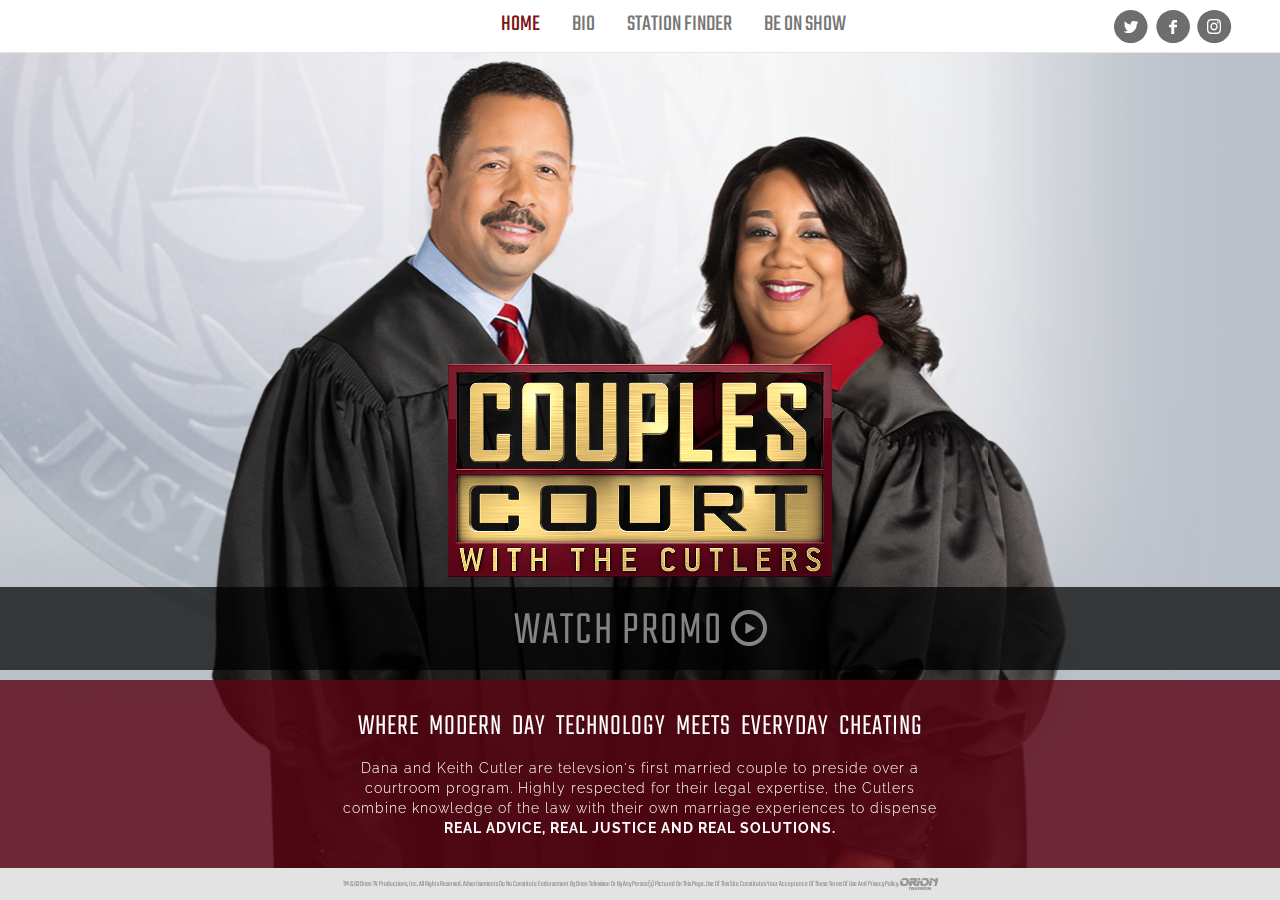
==== commit d2473f52: "updating location listing" ====
--- a/index.html
+++ b/index.html
@@ -71,21 +71,19 @@
         </div>
       </div>
     </div>
-    <div class="container-fluid info">
+    <div class="container-fluid info home">
       <img class="logo" src="./media/images/cc_logo.png" alt="">
       <div class="jumbotron promo">
         <button type="button" data-toggle="modal" data-target="#myModal">
           Watch Promo <img src="./media/images/play_btn.png" alt="Watch Promo">
-        </button>
-<!--         <a href="/promo">Watch Promo <img src="./media/images/play_btn.png" alt="Watch Promo"></a>
- -->      
- </div>
+        </button>     
+      </div>
       <div class="jumbotron myBackground">
         <h2>Where Modern Day Technology Meets Everyday Cheating</h2>
         <p>Dana and Keith Cutler are televsion's first married couple to preside over a courtroom program. Highly respected for their legal expertise, the Cutlers combine knowledge of the law with their own marriage experiences to dispense <p><b>REAL ADVICE, REAL JUSTICE AND REAL SOLUTIONS.</p></b></p>
       </div>
       <div class="jumbotron footer">
-        <p>TM &amp; &copy; Orion TV Productions, Inc. All Rights Reserved. Advertisements Do No Constitute Endorsement By Orion Television Or By Any Person(s) Pictured On This Page. Use Of This Site Constitutes Your Acceptance Of These Terms Of Use And Privacy Policy. <img src="./media/images/orion.jpg" alt="Orion"></p>
+        TM &amp; &copy; Orion TV Productions, Inc. All Rights Reserved. Advertisements Do No Constitute Endorsement By Orion Television Or By Any Person(s) Pictured On This Page. Use Of This Site Constitutes Your Acceptance Of These Terms Of Use And Privacy Policy. <img src="./media/images/orion.jpg" alt="Orion">
       </div>
     </div>
     </div><!-- /.container -->
--- a/media/css/style.css
+++ b/media/css/style.css
@@ -1 +1 @@
-@import url("https://fonts.googleapis.com/css?family=Raleway:300,500|Teko:300,400");*,*:after,*:before{-webkit-box-sizing:border-box;-moz-box-sizing:border-box;box-sizing:border-box;margin:0;padding:0}html,body{height:100%;width:100%;font-size:100%;padding:0;margin:0;font-family:'Teko', sans-serif;font-weight:300;background-color:#bbc1ca}.bioo{background:url(../images/background.png) no-repeat;width:100%;height:100%;background-size:contain;margin-bottom:0;overflow:hidden;background-color:#bbc1ca}h2,p{font-weight:300;margin:0;padding:0}h3{display:inline-block;padding:10px;background:#B9121B;border-top-left-radius:10px;border-top-right-radius:10px}p{font-family:'Raleway', sans-serif;font-weight:300}.modal-header{padding:0}.modal-header .close{margin-right:20px;margin-top:0}.close{font-size:50px}.nav>li>a{padding:15px 20px}.navbar{text-transform:uppercase;margin:0}.navbar .navbar-brand{display:none}.navbar-default{background-color:#fff}.navbar-default .navbar-toggle{border-color:transparent}.navbar-default .navbar-toggle:focus{background-color:transparent}.navbar-default .navbar-toggle:hover{background-color:transparent}.navbar-default .navbar-toggle .icon-bar{background-color:#fff}.navbar-default .navbar-nav{width:100%;text-align:center;margin:0 90px}.navbar-default .navbar-nav>.active>a{color:#7d1316 !important;background-color:transparent !important}.navbar-default .navbar-nav>li{float:none;display:inline-block;margin-left:-10px}.navbar-default .navbar-nav>li>a{font-size:23px;font-weight:400}.navbar-nav li.social{position:relative;left:-60px}.navbar-nav li.social ul{display:inline-block}.navbar-nav li.social ul .twitter a{background-position:-117px 0px}.navbar-nav li.social ul .twitter a:hover{background-position:-117px -53px}.navbar-nav li.social ul .facebook a{background-position:-3px -54px}.navbar-nav li.social ul .facebook a:hover{background-position:-57px -54px}.navbar-nav li.social ul .instagram a{background-position:0px 0}.navbar-nav li.social ul .instagram a:hover{background-position:-55px 0px}.navbar-nav li.social ul li{float:left;margin-left:-15px;text-indent:-9999px;list-style:none}.navbar-nav li.social ul li a{display:block;width:53px;height:43px;background:url(../images/social.png) no-repeat 0 0}.jumbotron p{max-width:800px;margin:0 auto;letter-spacing:1px;font-weight:300}.finderbg{height:100%;background-image:url(../images/finder_bg.jpg);background-position:center center;background-size:contain;background-repeat:repeat}.us-bg{height:100%;background-image:url(../images/US.png);background-position:top center;background-size:contain;background-repeat:no-repeat}.navbar-collapse.in{position:absolute;background-color:white;overflow:overlay;z-index:999;width:100%}.full-screen{background-size:cover;background-position:top center;background-repeat:no-repeat}.carousel .item{-webkit-transition:opacity 3s;-moz-transition:opacity 3s;-ms-transition:opacity 3s;-o-transition:opacity 3s;transition:opacity 3s}.carousel .active.left{left:0;opacity:0;z-index:2}.carousel .next{left:0;opacity:1;z-index:1}.carousel{background:url(../images/background.png) no-repeat;width:100%;height:100%;background-size:contain;margin-bottom:0;overflow:hidden}.carousel-indicators{display:none !important}.carousel-inner>.item>img{height:100vh;max-width:900px;overflow:hidden;margin:0}.carousel .item{background-color:transparent}.container-fluid .jumbotron{border-radius:0;padding:0;margin:0}.jumbotron p{font-size:14px}.logo{max-width:30%;width:400px;min-width:250px}.logo-bio{position:absolute;top:70px;width:25%;right:50px}.info{position:absolute;bottom:0;z-index:9;padding:0;text-align:center;width:100%}.info .promo{background-color:rgba(0,0,0,0.72);margin:10px 0;padding:5px}.info .promo button{background-color:transparent;border-color:transparent;color:#838484;font-size:3em;text-transform:uppercase;letter-spacing:2px;text-decoration:none;position:relative;top:4px}.info .promo button img{margin-top:-6px}.info .btn-primary{background:transparent !important;background-color:transparent !important;border-color:transparent !important}.info .btn-primary:hover{background:transparent;background-color:transparent}.info .btn-primary:active{background:transparent;background-color:transparent;border-color:transparent}.info .btn-primary:focus{background:transparent;background-color:transparent;border-color:transparent}.info .btn-primary:visited{background:transparent;background-color:transparent;border-color:transparent}.info button:active,.info .button:active,.info button:focus,.info .button:focus,.info button:hover,.info .button:hover{outline:transparent !important}.info .myBackground{background-color:rgba(90,6,21,0.82);color:#ffffff;padding:30px 0}.info .myBackground h2{text-transform:uppercase;word-spacing:5px;letter-spacing:1px;margin-bottom:15px}.scrolls{height:177px;width:60%;margin:0 auto;padding:1%;overflow:-moz-scrollbars-vertical;overflow-y:scroll}#scroller::-webkit-scrollbar-track{-webkit-box-shadow:inset 0 0 6px rgba(0,0,0,0.3);background-color:#e3e3e3}#scroller::-webkit-scrollbar{width:10px;background-color:#e3e3e3}#scroller::-webkit-scrollbar-thumb{background-color:#fff;border:2px solid #fff}.footer{background-color:#e3e3e3}.footer p{padding:5px 140px;color:#838484;font-size:8px;letter-spacing:0px !important}.biobg{height:100%;background-image:url(../images/bio.png);background-position:center center;background-size:contain;background-repeat:no-repeat}.station-finder .station-container{font-family:'Raleway', sans-serif;position:absolute;top:0;left:0;right:0;padding-top:220px}.station-finder .station-container h1{text-transform:uppercase}.station-finder .station-container h1,.station-finder .station-container h2{color:#fff;text-align:center}.station-finder .station-container .finder-container{min-height:220px}.station-finder .station-container .selector{background:#fff;width:300px;height:43px;margin:0 auto}.station-finder .station-container .selector a{display:block;width:100%;height:100%;color:#e3e3e3}.station-finder .station-container .selector a>.arrows{display:inline-block;width:14px;height:14px;float:right;margin-top:14px;margin-right:20px}.station-finder .station-container .selector a .title{text-transform:uppercase;color:#7d1316;background-color:#e2e2e2;text-align:center;display:block;line-height:43px}.station-finder .station-container .selector a .title img{position:relative;top:-2px;left:5px}.station-finder .station-container .selector .state-list{display:none;width:100%}.station-finder .station-container .selector .list-container{overflow:hidden;width:100%;height:150px}.station-finder .station-container .selector .list-container ul{margin:0;list-style-type:none;position:relative}.station-finder .station-container .selector .list-container ul li a{border:1px solid #e3e3e3;border-radius:5px;padding:9px;text-align:center;margin:5px 0;color:#e3e3e3;display:block;text-decoration:none;-moz-box-sizing:border-box;-webkit-box-sizing:border-box;box-sizing:border-box}.station-finder .station-container .selector .list-container ul li a:hover{text-decoration:none;background:url("../images/select_arrow.gif") no-repeat left center;padding-left:20px;background-position:90px;color:#fff}.listing-provider{border:3px solid #e3e3e3;border-radius:5px;background:#7d1316;text-align:center;font-size:16px}.listing-provider .big-bar{background:#fff;overflow:hidden;width:100%;text-align:center;margin:0 auto}.listing-provider .big-bar .headings{color:#7d1316}.listing-provider .listings .city{color:#fff}.listing-provider .listings .station a{color:#e3e3e3}.listing-provider .listings .times{color:#fff}@media (min-width: 1700px){.logo{width:20%}}@media only screen and (min-device-width: 1024px) and (max-device-width: 1366px) and (-webkit-min-device-pixel-ratio: 1.5){.jumbotron.myBackground p{font-size:20px}.logo-bio{display:none}.full-screen{background-size:cover}.bio .logo{display:block;margin:0 auto}.bio .myBackground{margin-top:20px}}@media only screen and (min-device-width: 768px) and (max-device-width: 1024px) and (-webkit-min-device-pixel-ratio: 1){.logo-bio{display:none}.us-bg{background-size:160%;background-position:center center}}@media (min-width: 768px){.modal-dialog{width:80%;margin:30px auto}}@media (max-width: 1200px) and (min-width: 768px){.carousel{background-color:#bbc1ca}.logo{max-width:50%;width:430px}.navbar-default .navbar-nav{margin:0 60px}.biobg{background-size:cover}.bio .myBackground{margin-top:20px}.scrolls{width:80%}.us-bg{background-size:160%;background-position:center center}.myBackground.jumbotron p{padding:0 3%}}@media (max-width: 767px){.us-bg{background-size:160%;background-position:center center}.logo{max-width:40%}.navbar{z-index:999}.navbar .navbar-brand{display:block;padding:5px 15px}.navbar-header{background:#7d1316}.navbar-default .navbar-nav{margin:0}.navbar-default .navbar-nav>li{display:block;float:none !important;margin-left:0}.navbar-nav li.social{left:10px}.full-screen{background-size:cover}.container-fluid .jumbotron{padding:5px}.jumbotron .myBackground br{content:' '}.biobg{background-size:cover}.logo-bio{display:none}.info .myBackground h2{margin-bottom:0;font-size:26px}.myBackground p{font-size:12px}.footer p{padding:10px;font-size:6px}.scrolls{width:100%;height:330px;padding:5%}.info .promo{margin-top:0}}@media (max-width: 414px){.carousel{height:95%}.logo{min-width:130px;padding:10px 0}.info{background-color:rgba(0,0,0,0.72)}.info .promo{background-color:transparent;padding:0}.info .promo button{font-size:1.3em}.info .promo button img{margin-top:-2px;width:16%}.scrolls{height:180px}.footer p{padding:0}}@media (max-width: 320px){h2{font-size:18px}.info .promo button{font-size:1.3em}.info .promo button img{margin-top:-2px;width:14%}.info .myBackground h2{font-size:14px;padding-top:5px}.info .myBackground p{font-size:10px;letter-spacing:0;padding:0 5px}.carousel{height:90%}.scrolls{height:100px;padding:0% 5%}br{display:none}}.station-finder .banner-extender{background-image:url("../img/pat-full-other.jpg")}.station-finder #primary-logo{background:url("../img/pat-full-other.jpg") no-repeat center 30px;min-height:190px;padding:0}.station-finder .wrapper{background:#fff url("../img/station-bg.jpg") no-repeat center center;background-color:#3e5c9b\9;background-size:cover}.station-finder h1.title{margin-bottom:0px}.station-finder h2.sub{margin-top:10px;font-size:20px;text-align:center;margin-bottom:20px}.station-finder .selector{background:url("../img/select-bg.png") no-repeat 0 0;width:255px;height:43px;margin:0 auto}
+@import url("https://fonts.googleapis.com/css?family=Raleway:300,500|Teko:300,400");*,*:after,*:before{-webkit-box-sizing:border-box;-moz-box-sizing:border-box;box-sizing:border-box;margin:0;padding:0}html,body{height:100%;width:100%;font-size:100%;padding:0;margin:0;font-family:'Teko', sans-serif;font-weight:300;background-color:#bbc1ca}.row{margin:0}.bioo{background:url(../images/background.png) no-repeat;width:100%;height:100%;background-size:contain;margin-bottom:0;overflow:hidden;background-color:#bbc1ca}h1{font-size:3em;text-transform:uppercase;letter-spacing:2px;color:#fff}h2,p{font-weight:300;margin:0;padding:0}h3{display:inline-block;padding:10px;background:#B9121B;border-top-left-radius:10px;border-top-right-radius:10px}p{font-family:'Raleway', sans-serif;font-weight:300}.modal-header{padding:0}.modal-header .close{margin-right:20px;margin-top:0}.close{font-size:50px}.nav>li>a{padding:15px 20px}.navbar{text-transform:uppercase;margin:0}.navbar .navbar-brand{display:none}.navbar-default{background-color:#fff}.navbar-default .navbar-toggle{border-color:transparent}.navbar-default .navbar-toggle:focus{background-color:transparent}.navbar-default .navbar-toggle:hover{background-color:transparent}.navbar-default .navbar-toggle .icon-bar{background-color:#fff}.navbar-default .navbar-nav{width:100%;text-align:center;margin:0 90px}.navbar-default .navbar-nav>.active>a{color:#7d1316 !important;background-color:transparent !important}.navbar-default .navbar-nav>li{float:none;display:inline-block;margin-left:-10px}.navbar-default .navbar-nav>li>a{font-size:23px;font-weight:400}.navbar-nav li.social{position:relative;left:-60px}.navbar-nav li.social ul{display:inline-block}.navbar-nav li.social ul .twitter a{background-position:-117px 0px}.navbar-nav li.social ul .twitter a:hover{background-position:-117px -53px}.navbar-nav li.social ul .facebook a{background-position:-3px -54px}.navbar-nav li.social ul .facebook a:hover{background-position:-57px -54px}.navbar-nav li.social ul .instagram a{background-position:0px 0}.navbar-nav li.social ul .instagram a:hover{background-position:-55px 0px}.navbar-nav li.social ul li{float:left;margin-left:-15px;text-indent:-9999px;list-style:none}.navbar-nav li.social ul li a{display:block;width:53px;height:43px;background:url(../images/social.png) no-repeat 0 0}.jumbotron p{max-width:800px;margin:0 auto;letter-spacing:1px;font-weight:300}.finderbg{height:100%;background-image:url(../images/finder_bg.jpg);background-position:center center;background-size:contain;background-repeat:repeat}.us-bg{height:100%;background-image:url(../images/US.png);background-position:top center;background-size:contain;background-repeat:no-repeat}.navbar-collapse.in{position:absolute;background-color:white;overflow:overlay;z-index:999;width:100%}.full-screen{background-size:cover;background-position:top center;background-repeat:no-repeat}.carousel .item{-webkit-transition:opacity 3s;-moz-transition:opacity 3s;-ms-transition:opacity 3s;-o-transition:opacity 3s;transition:opacity 3s}.carousel .active.left{left:0;opacity:0;z-index:2}.carousel .next{left:0;opacity:1;z-index:1}.carousel{background:url(../images/background.png) no-repeat;width:100%;height:100%;background-size:contain;margin-bottom:0;overflow:hidden}.carousel-indicators{display:none !important}.carousel-inner>.item>img{height:100vh;max-width:900px;overflow:hidden;margin:0}.carousel .item{background-color:transparent}.container-fluid .jumbotron{border-radius:0;padding:0;margin:0}.jumbotron p{font-size:14px}.home .jumbotron p{padding:0 102px}.logo{max-width:30%;width:400px;min-width:250px}.logo-bio{position:absolute;top:70px;width:25%;right:50px}.info{position:absolute;bottom:0;z-index:9;padding:0;text-align:center;width:100%}.info .promo{background-color:rgba(0,0,0,0.72);margin:10px 0;padding:5px}.info .promo button{background-color:transparent;border-color:transparent;color:#838484;font-size:3em;text-transform:uppercase;letter-spacing:2px;text-decoration:none;position:relative;top:4px}.info .promo button img{margin-top:-6px}.info .btn-primary{background:transparent !important;background-color:transparent !important;border-color:transparent !important}.info .btn-primary:hover{background:transparent;background-color:transparent}.info .btn-primary:active{background:transparent;background-color:transparent;border-color:transparent}.info .btn-primary:focus{background:transparent;background-color:transparent;border-color:transparent}.info .btn-primary:visited{background:transparent;background-color:transparent;border-color:transparent}.info button:active,.info .button:active,.info button:focus,.info .button:focus,.info button:hover,.info .button:hover{outline:transparent !important}.info .myBackground{background-color:rgba(90,6,21,0.82);color:#ffffff;padding:30px 0}.info .myBackground h2{text-transform:uppercase;word-spacing:5px;letter-spacing:1px;margin-bottom:15px}.info.bio .myBackground{margin-top:10px}.scrolls{height:170px;width:60%;margin:0 auto;padding:1%;overflow:-moz-scrollbars-vertical;overflow-y:scroll}#scroller::-webkit-scrollbar-track{-webkit-box-shadow:inset 0 0 6px rgba(0,0,0,0.3);background-color:#e3e3e3}#scroller::-webkit-scrollbar{width:10px;background-color:#e3e3e3}#scroller::-webkit-scrollbar-thumb{background-color:#fff;border:2px solid #fff}.footer{background-color:#e3e3e3;padding:10px !important;color:#838484;font-size:8px;letter-spacing:0px !important}.biobg{height:100%;background-image:url(../images/bio.png);background-position:center center;background-size:contain;background-repeat:no-repeat}.station-finder .station-container{font-family:'Raleway', sans-serif;position:absolute;top:0;left:0;right:0;padding-top:220px}.station-finder .station-container h1{text-transform:uppercase}.station-finder .station-container h1,.station-finder .station-container h2{color:#fff;text-align:center}.station-finder .station-container .finder-container{min-height:220px}.station-finder .station-container .selector{background:#fff;width:300px;height:43px;margin:0 auto}.station-finder .station-container .selector a{display:block;width:100%;height:100%;color:#e3e3e3}.station-finder .station-container .selector a>.arrows{display:inline-block;width:14px;height:14px;float:right;margin-top:14px;margin-right:20px}.station-finder .station-container .selector a .title{text-transform:uppercase;color:#7d1316;background-color:#e2e2e2;text-align:center;display:block;line-height:43px}.station-finder .station-container .selector a .title img{position:relative;top:-2px;left:5px}.station-finder .station-container .selector .state-list{display:none;width:100%}.station-finder .station-container .selector .list-container{overflow:hidden;width:100%;height:150px}.station-finder .station-container .selector .list-container ul{margin:0;list-style-type:none;position:relative}.station-finder .station-container .selector .list-container ul li a{border:1px solid #e3e3e3;border-radius:5px;padding:9px;text-align:center;margin:5px 0;color:#e3e3e3;display:block;text-decoration:none;-moz-box-sizing:border-box;-webkit-box-sizing:border-box;box-sizing:border-box}.station-finder .station-container .selector .list-container ul li a:hover{text-decoration:none;background:url("../images/select_arrow.gif") no-repeat left center;padding-left:20px;background-position:90px;color:#fff}.listing-provider{border:3px solid #e3e3e3;border-radius:5px;background:#7d1316;text-align:center;font-size:16px}.listing-provider .big-bar{background:#fff;overflow:hidden;width:100%;text-align:center;margin:0 auto}.listing-provider .big-bar .headings{color:#7d1316}.listing-provider .listings .city{color:#fff}.listing-provider .listings .station a{color:#e3e3e3}.listing-provider .listings .times{color:#fff}@media (min-width: 1700px){.logo{width:20%}}@media only screen and (min-device-width: 1024px) and (max-device-width: 1366px) and (-webkit-min-device-pixel-ratio: 1.5){.jumbotron.myBackground p{font-size:20px;padding:0}.logo-bio{display:none}.full-screen{background-size:cover}.bio .logo{display:block;margin:0 auto}.bio .myBackground{margin-top:20px}.station-finder h2.sub{padding:10px 80px}}@media only screen and (min-device-width: 768px) and (max-device-width: 1024px) and (-webkit-min-device-pixel-ratio: 1){.logo-bio{display:none}.us-bg{background-size:160%;background-position:center center}.station-finder h2.sub{padding:10px 150px}}@media (min-width: 768px){.modal-dialog{width:80%;margin:30px auto}}@media (max-width: 1200px) and (min-width: 768px){.carousel{background-color:#bbc1ca}.logo{max-width:50%;width:430px}.navbar-default .navbar-nav{margin:0 60px}.biobg{background-size:cover}.bio .myBackground{margin-top:20px}.scrolls{width:80%}.us-bg{background-size:160%;background-position:center center}.myBackground.jumbotron p{padding:0 3%}}@media (max-width: 767px){h1{font-size:2em}.station-finder h2.sub{font-size:1em !important;padding:10px 50px}.home .jumbotron p{padding:0 10px}.us-bg{background-size:160%;background-position:center center}.logo{max-width:40%}.navbar{z-index:999}.navbar .navbar-brand{display:block;padding:5px 15px}.navbar-header{background:#7d1316}.navbar-default .navbar-nav{margin:0}.navbar-default .navbar-nav>li{display:block;float:none !important;margin-left:0}.navbar-nav li.social{left:10px}.full-screen{background-size:cover}.container-fluid .jumbotron{padding:5px}.jumbotron .myBackground br{content:' '}.biobg{background-size:cover}.logo-bio{display:none}.info .myBackground h2{margin-bottom:0;font-size:17px}.info .myBackground p{padding:0px 20px}.myBackground p{font-size:11px}.footer p{padding:10px;font-size:6px}.scrolls{width:100%;height:330px;padding:5%}.info .promo{margin-top:0}}@media (max-width: 414px){.carousel{height:95%}.logo{min-width:130px;padding:10px 0}.info{background-color:rgba(0,0,0,0.72)}.info .promo{background-color:transparent;padding:0}.info .promo button{font-size:1.3em}.info .promo button img{margin-top:-2px;width:16%}.scrolls{height:180px}.footer p{padding:0}}@media (max-width: 320px){h2{font-size:18px}.info .promo button{font-size:1.3em}.info .promo button img{margin-top:-2px;width:14%}.info .myBackground h2{font-size:14px;padding-top:5px}.info .myBackground p{font-size:10px;letter-spacing:0;padding:0 5px}.carousel{height:90%}.scrolls{height:100px;padding:0% 5%}br{display:none}.station-finder .station-container{padding-top:120px}.station-finder h2.sub{padding:10px 40px}}.station-finder .banner-extender{background-image:url("../img/pat-full-other.jpg")}.station-finder #primary-logo{background:url("../img/pat-full-other.jpg") no-repeat center 30px;min-height:190px;padding:0}.station-finder .wrapper{background:#fff url("../img/station-bg.jpg") no-repeat center center;background-color:#3e5c9b\9;background-size:cover}.station-finder h1.title{margin-bottom:0px}.station-finder h2.sub{margin-top:10px;font-size:30px;word-spacing:5px;letter-spacing:1px;font-weight:300;text-align:center}.station-finder .selector{background:url("../img/select-bg.png") no-repeat 0 0;width:255px;height:43px;margin:0 auto}
